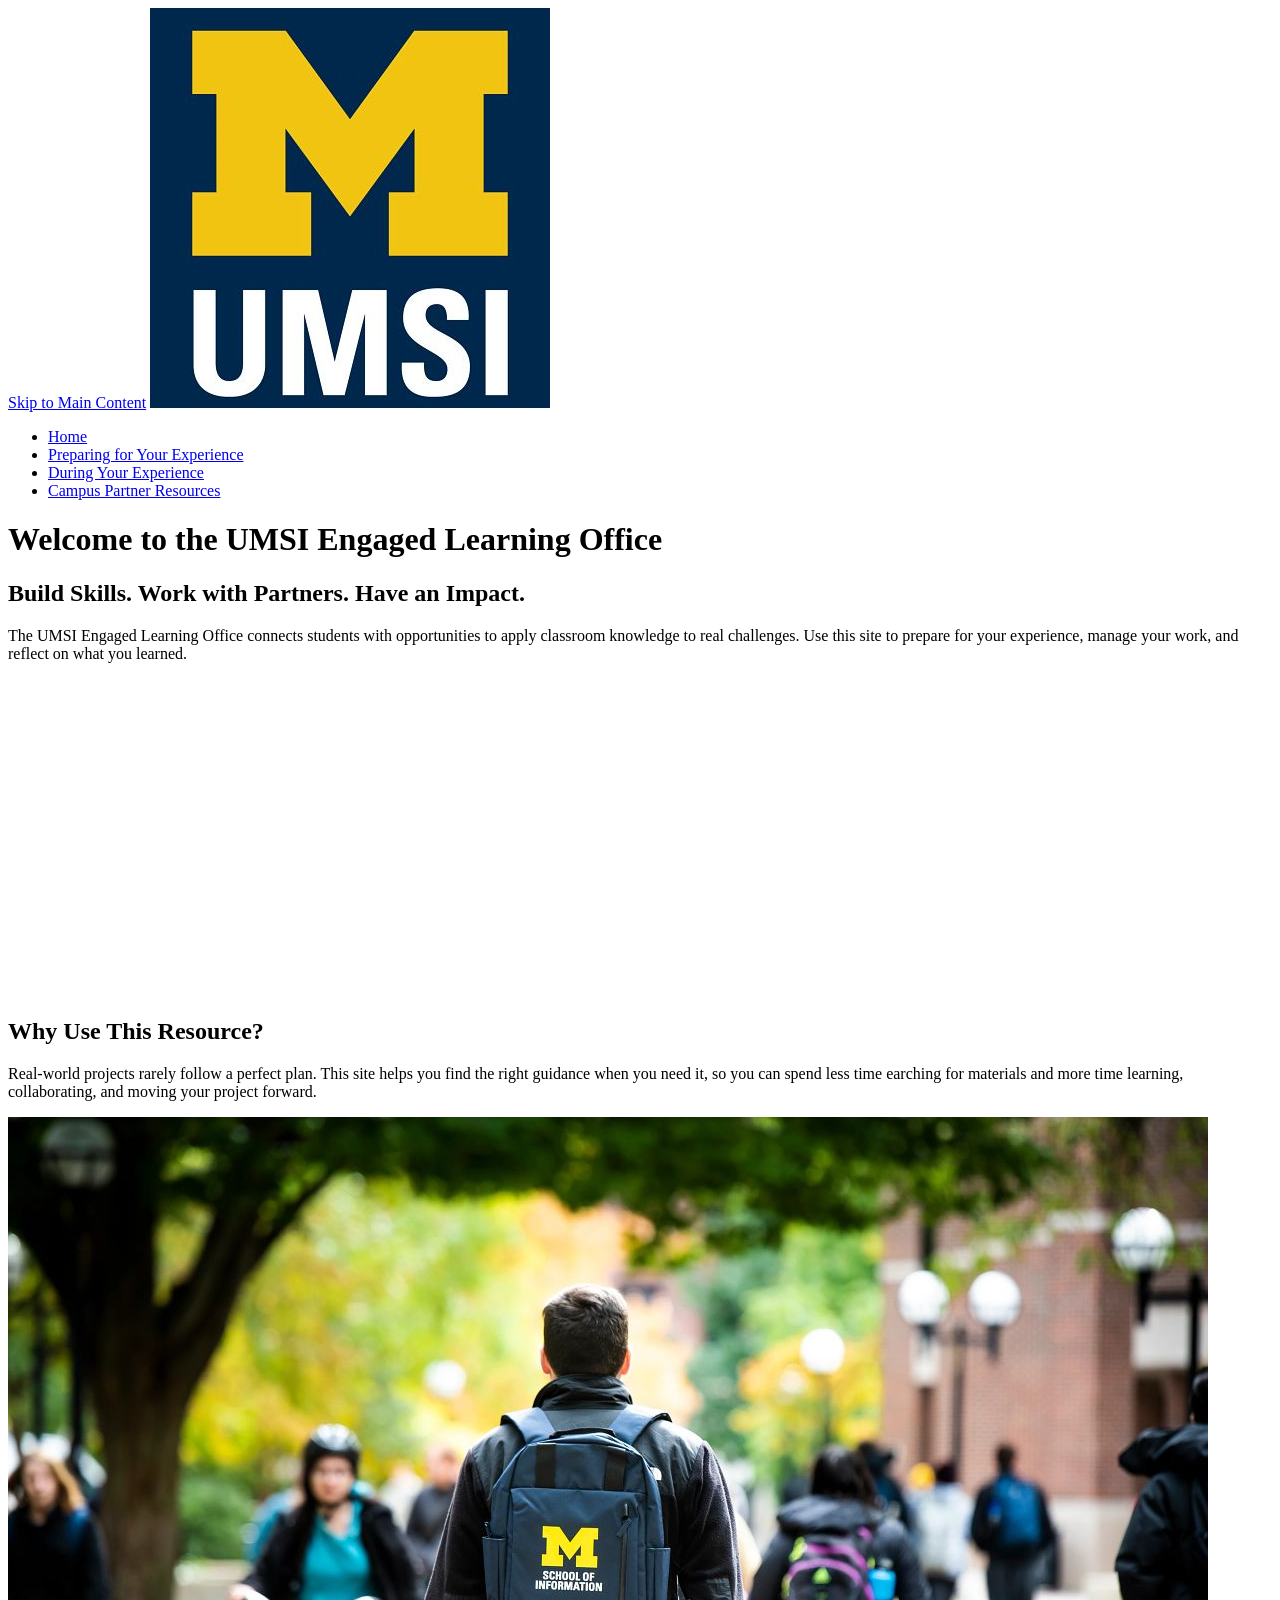
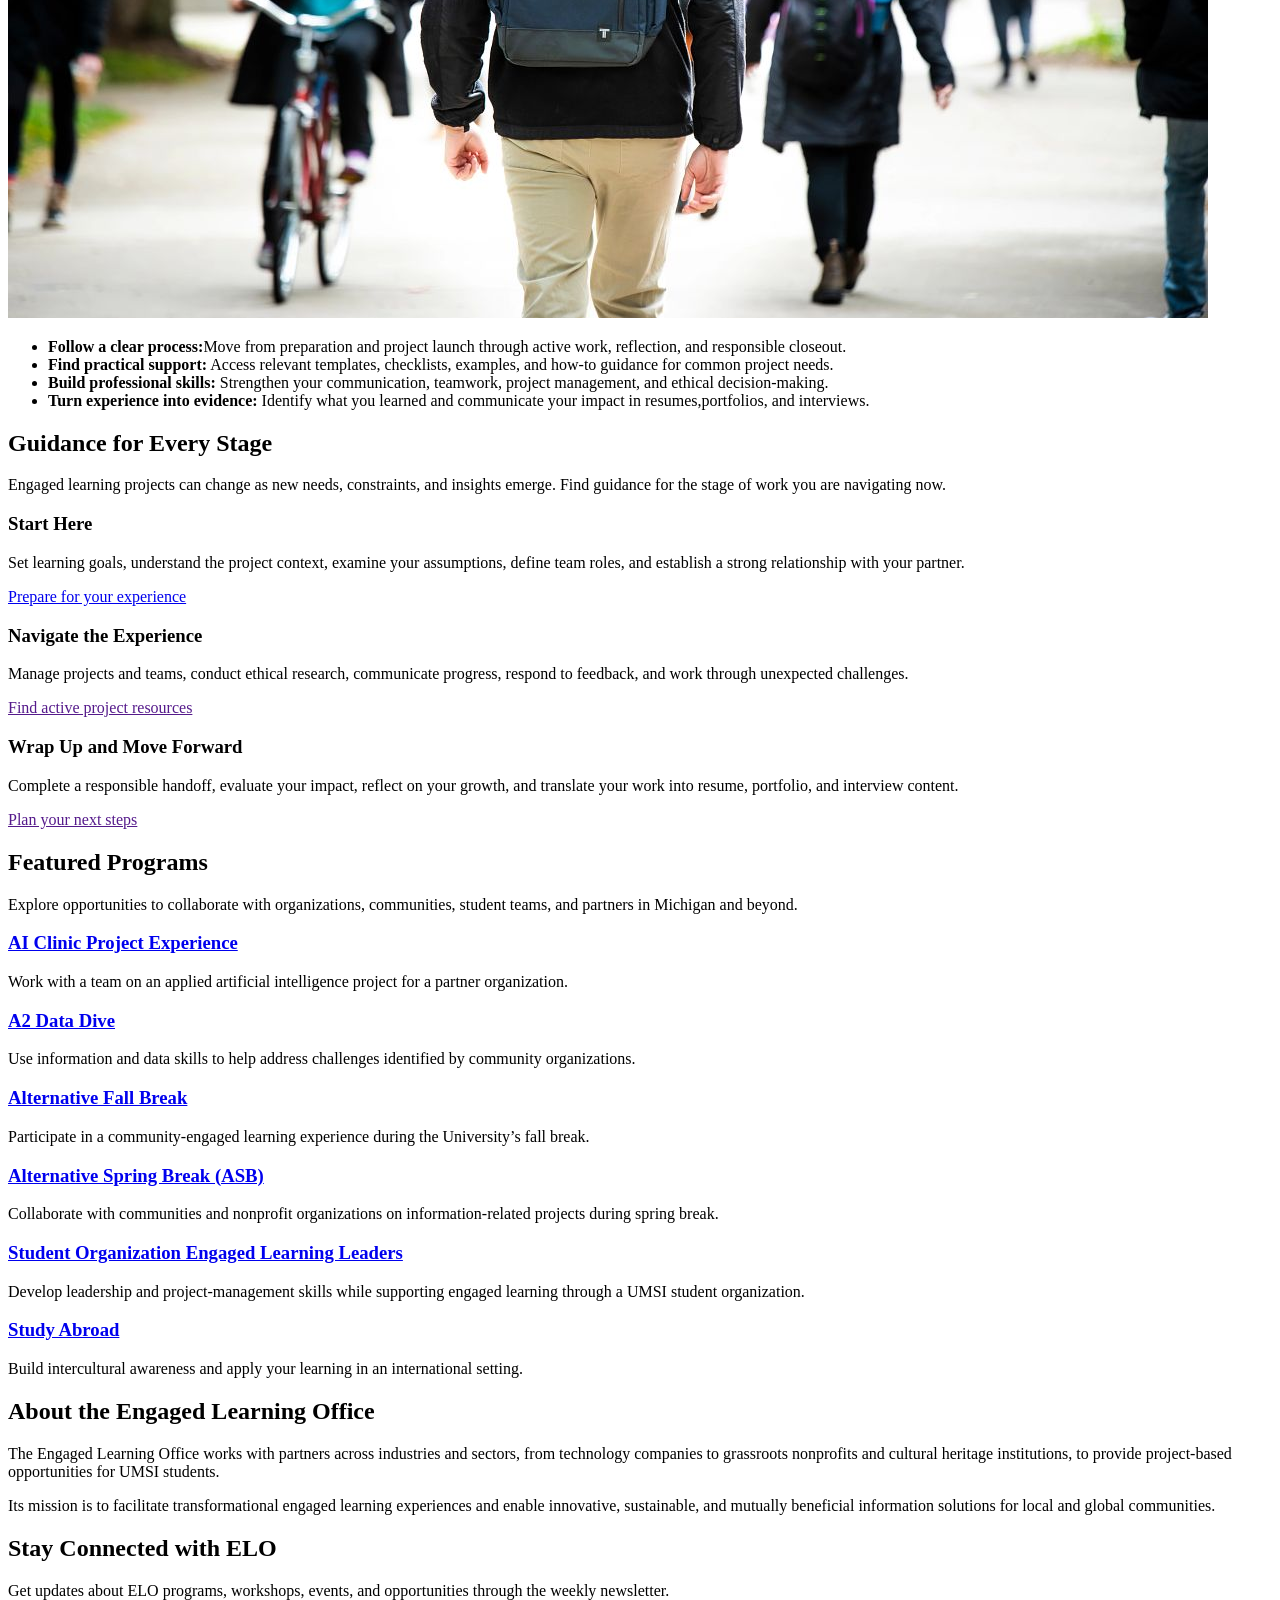
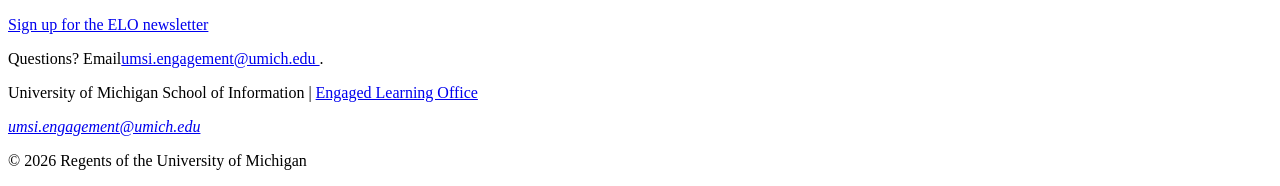
==== index.html @ 425cf620 "Add files via upload" ====
<!DOCTYPE html>
<html lang="en">
<head>
    <meta charset="UTF-8">
    <meta name="viewport" content="width=device-width, initial-scale=1.0">
    <title>Engaged Learning Resources | UMSI</title>

</head>
<body>

    <header>
  <a href = "#main">Skip to Main Content</a>
        <img src="images/UMSI_signature_vertical_informal_solidblue.jpg" alt="UMSI Logo">
        <nav>
            <ul>
                <li><a href = "index.html">Home</a></li>
                <li><a href = "prep.html">Preparing for Your Experience</a></li>
                <li><a href = "during.html">During Your Experience</a></li>
                <li><a href = "resources.html">Campus Partner Resources</a></li>
            </ul>
        </nav>
    <h1>Welcome to the UMSI Engaged Learning Office</h1>

    </header>
    <main id="main">
    <section>
      <h2>Build Skills. Work with Partners. Have an Impact.</h2>
      <p>
       The UMSI Engaged Learning Office connects students with opportunities to apply classroom knowledge to real challenges. Use this site to prepare for your experience, manage your work, and reflect on what you learned.
      </p>

      <iframe width="560px" height="315px" src="https://www.youtube.com/embed/81ZO9RfIJEQ?si=tBp82YWZMl1u7CVS" title="YouTube video player" frameborder="0" allow="accelerometer; autoplay; clipboard-write; encrypted-media; gyroscope; picture-in-picture; web-share" referrerpolicy="strict-origin-when-cross-origin" allowfullscreen></iframe>
         <!-- Note: this iframe might cause an Axe ARIA error - that's not on you that's on YouTube! -->
    </section>

<section>
    <h2>Why Use This Resource?</h2>

    <p>Real-world projects rarely follow a perfect plan. This site helps you find the right guidance when you need it, so you can spend less time earching for materials and more time learning, collaborating, and moving your project forward.
    </p>
        <img src="images/UMSI_CampusFall_UMSIBackpack_02.jpg" alt="A student wears a UMSI backpack in fall on the drag.">
    <ul>
        <li><strong>Follow a clear process:</strong>Move from preparation and project launch through active work, reflection, and responsible closeout.</li>
        <li><strong>Find practical support:</strong> Access relevant templates, checklists, examples, and how-to guidance for common project needs.</li>
        <li><strong>Build professional skills:</strong> Strengthen your communication, teamwork, project management, and ethical decision-making.</li>
        <li><strong>Turn experience into evidence:</strong> Identify what you learned and communicate your impact in resumes,portfolios, and interviews.</li>
    </ul>
</section>

 <section>
    <h2>Guidance for Every Stage</h2>
    <p>Engaged learning projects can change as new needs, constraints, and insights emerge. Find guidance for the stage of work you are navigating <srong>now.</strong></p>
    <article>
      <h3>Start Here</h3>
      <p>Set learning goals, understand the project context, examine your assumptions, define team roles, and establish a strong relationship with your partner.</p>
      <a href="prep.html">Prepare for your experience</a>
    </article>

    <article>
      <h3>Navigate the Experience</h3>
      <p>Manage projects and teams, conduct ethical research, communicate progress, respond to feedback, and work through unexpected challenges.</p>
      <a href="">Find active project resources</a>
    </article>

    <article>
      <h3>Wrap Up and Move Forward</h3>
      <p>Complete a responsible handoff, evaluate your impact, reflect on your growth, and translate your work into resume, portfolio, and interview content.</p>
      <a href="">Plan your next steps</a>
    </article>
  </section>

   <section>
    <h2>Featured Programs</h2>
    <p>Explore opportunities to collaborate with organizations, communities, student teams, and partners in Michigan and beyond.</p>
    <article>
    <h3><a href="https://mcompass.umich.edu/_portal/tds-program-brochure?programid=12810">AI Clinic Project Experience</a></h3>
    <p>Work with a team on an applied artificial intelligence project for a partner organization.</p>
    </article>

    <article>
    <h3><a href="https://mcompass.umich.edu/_portal/tds-program-brochure?programid=12556">A2 Data Dive</a></h3>
    <p>Use information and data skills to help address challenges identified by community organizations.</p>
    </article>

     <article>
      <h3><a href="https://mcompass.umich.edu/_portal/tds-program-brochure?programid=11297">Alternative Fall Break</a></h3>
      <p>Participate in a community-engaged learning experience during the University’s fall break.</p>
    </article>

    <article>
      <h3><a href="https://mcompass.umich.edu/_portal/tds-program-brochure?programid=10621">Alternative Spring Break (ASB)</a></h3>
       <p>Collaborate with communities and nonprofit organizations on information-related projects during spring break.</p>
    </article>

    <article>
      <h3><a href="https://mcompass.umich.edu/_portal/tds-program-brochure?programid=12294">Student Organization Engaged Learning Leaders</a></h3>
       <p>Develop leadership and project-management skills while supporting engaged learning through a UMSI student organization.</p>
    </article>

    <article>
      <h3><a href="https://www.si.umich.edu/student-life/study-abroad">Study Abroad</a></h3>
      <p>Build intercultural awareness and apply your learning in an international setting. </p>
    </article>
   </section>
  <section>
    <h2>About the Engaged Learning Office</h2>
    <p>The Engaged Learning Office works with partners across industries and sectors, from technology companies to grassroots nonprofits and cultural heritage institutions, to provide project-based opportunities for UMSI students.</p>
    <p>Its mission is to facilitate transformational engaged learning experiences and enable innovative, sustainable, and mutually beneficial information solutions for local and global communities.</p>
  </section>
  <aside>
    <h2>Stay Connected with ELO</h2>
    <p>Get updates about ELO programs, workshops, events, and opportunities through the weekly newsletter.</p>
    <div>
       <a href="https://umsi.info/elo-newsletter"> Sign up for the ELO newsletter</a>
    </div>
    <p>Questions? Email<a href="mailto:umsi.engagement@umich.edu">umsi.engagement@umich.edu </a>.</p>
  </aside>


        <!-- Content taken & modified from UMGPT with the prompt, "Write me a webpage of intro content to help meet the following requirements - this is for the home page": and then pasted in the client objectives & project requirements"
        UMGPT. (2026). UMGPT ( GPT-5.6 Sol September 7th version) [Large language model]. -->
    </main>
    <footer>
        <p>University of Michigan School of Information | <a href="https://www.si.umich.edu/programs/engaged-learning/about-engaged-learning-office">Engaged Learning Office </a></p>
      <address>
        <a href="mailto:umsi.engagement@umich.edu">umsi.engagement@umich.edu</a>
      </address>
      <p>&copy; 2026 Regents of the University of Michigan</p>
    </footer>
</body>
</html>
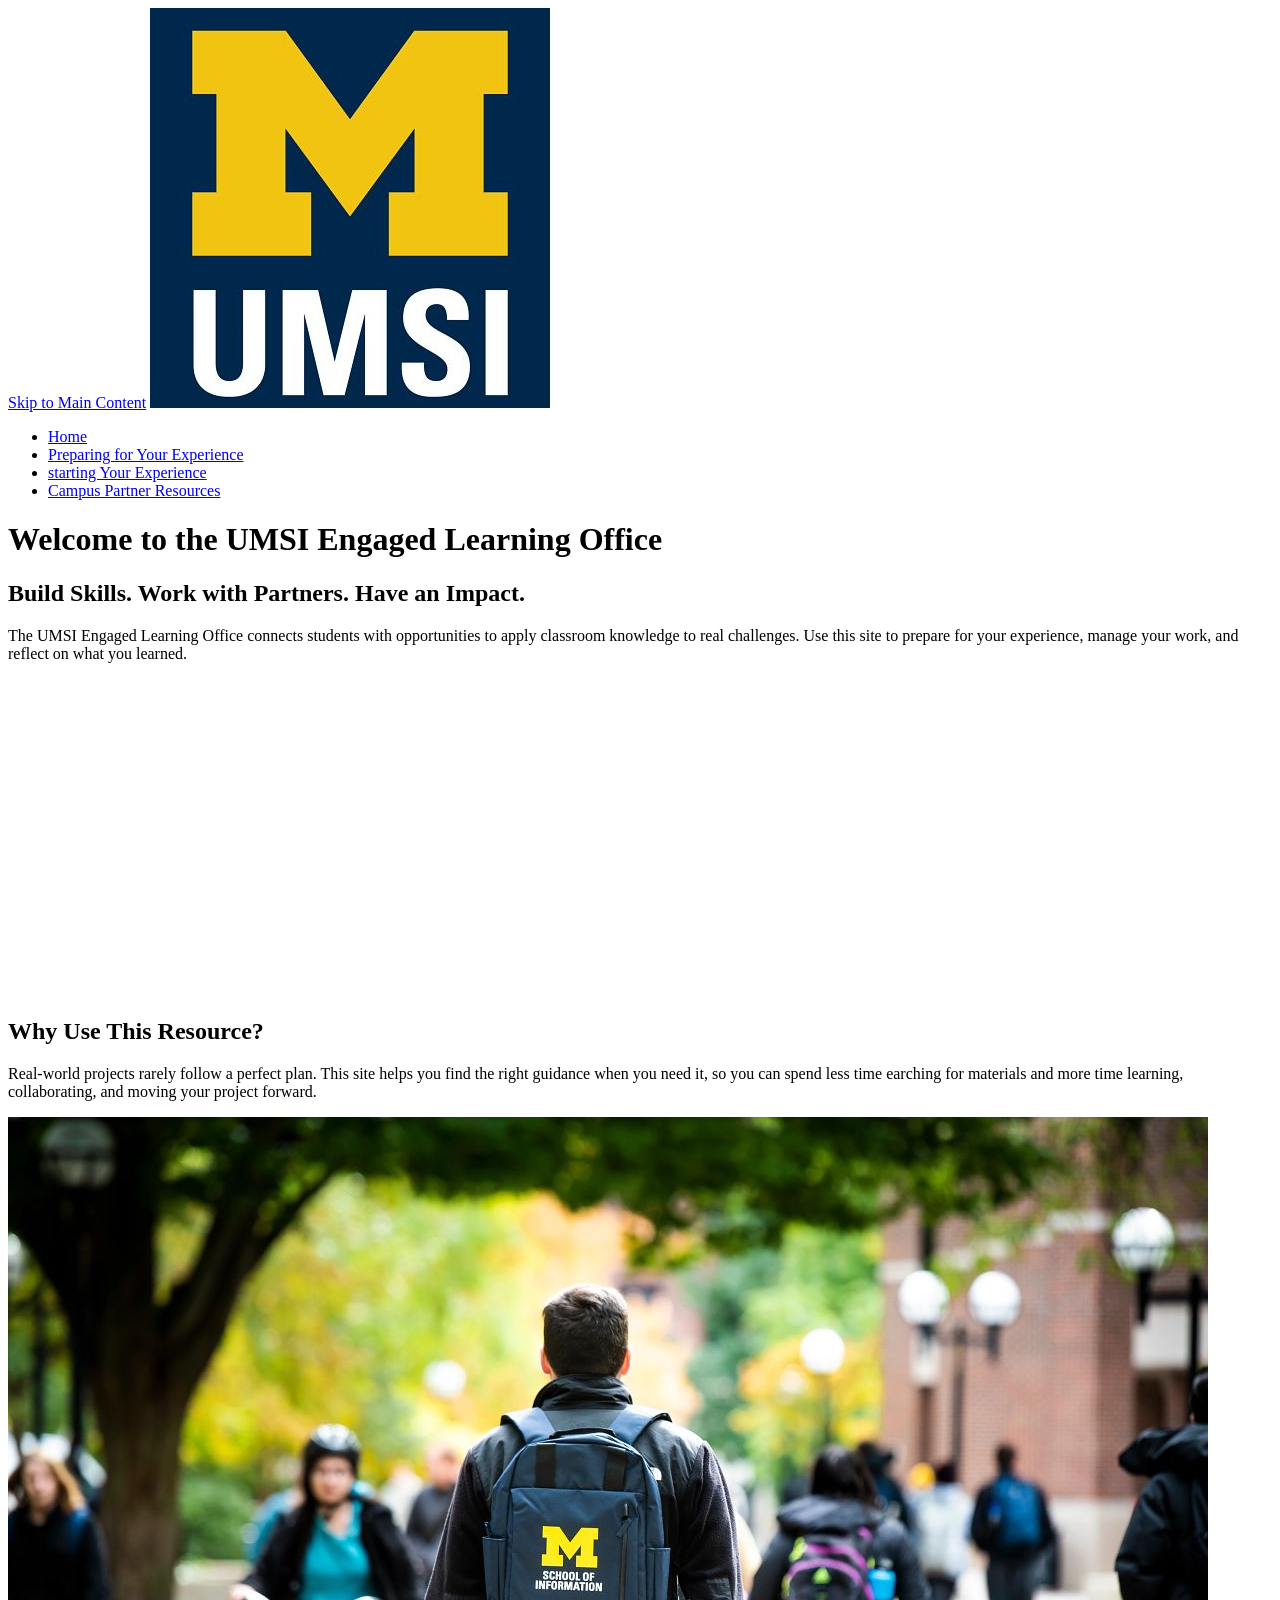
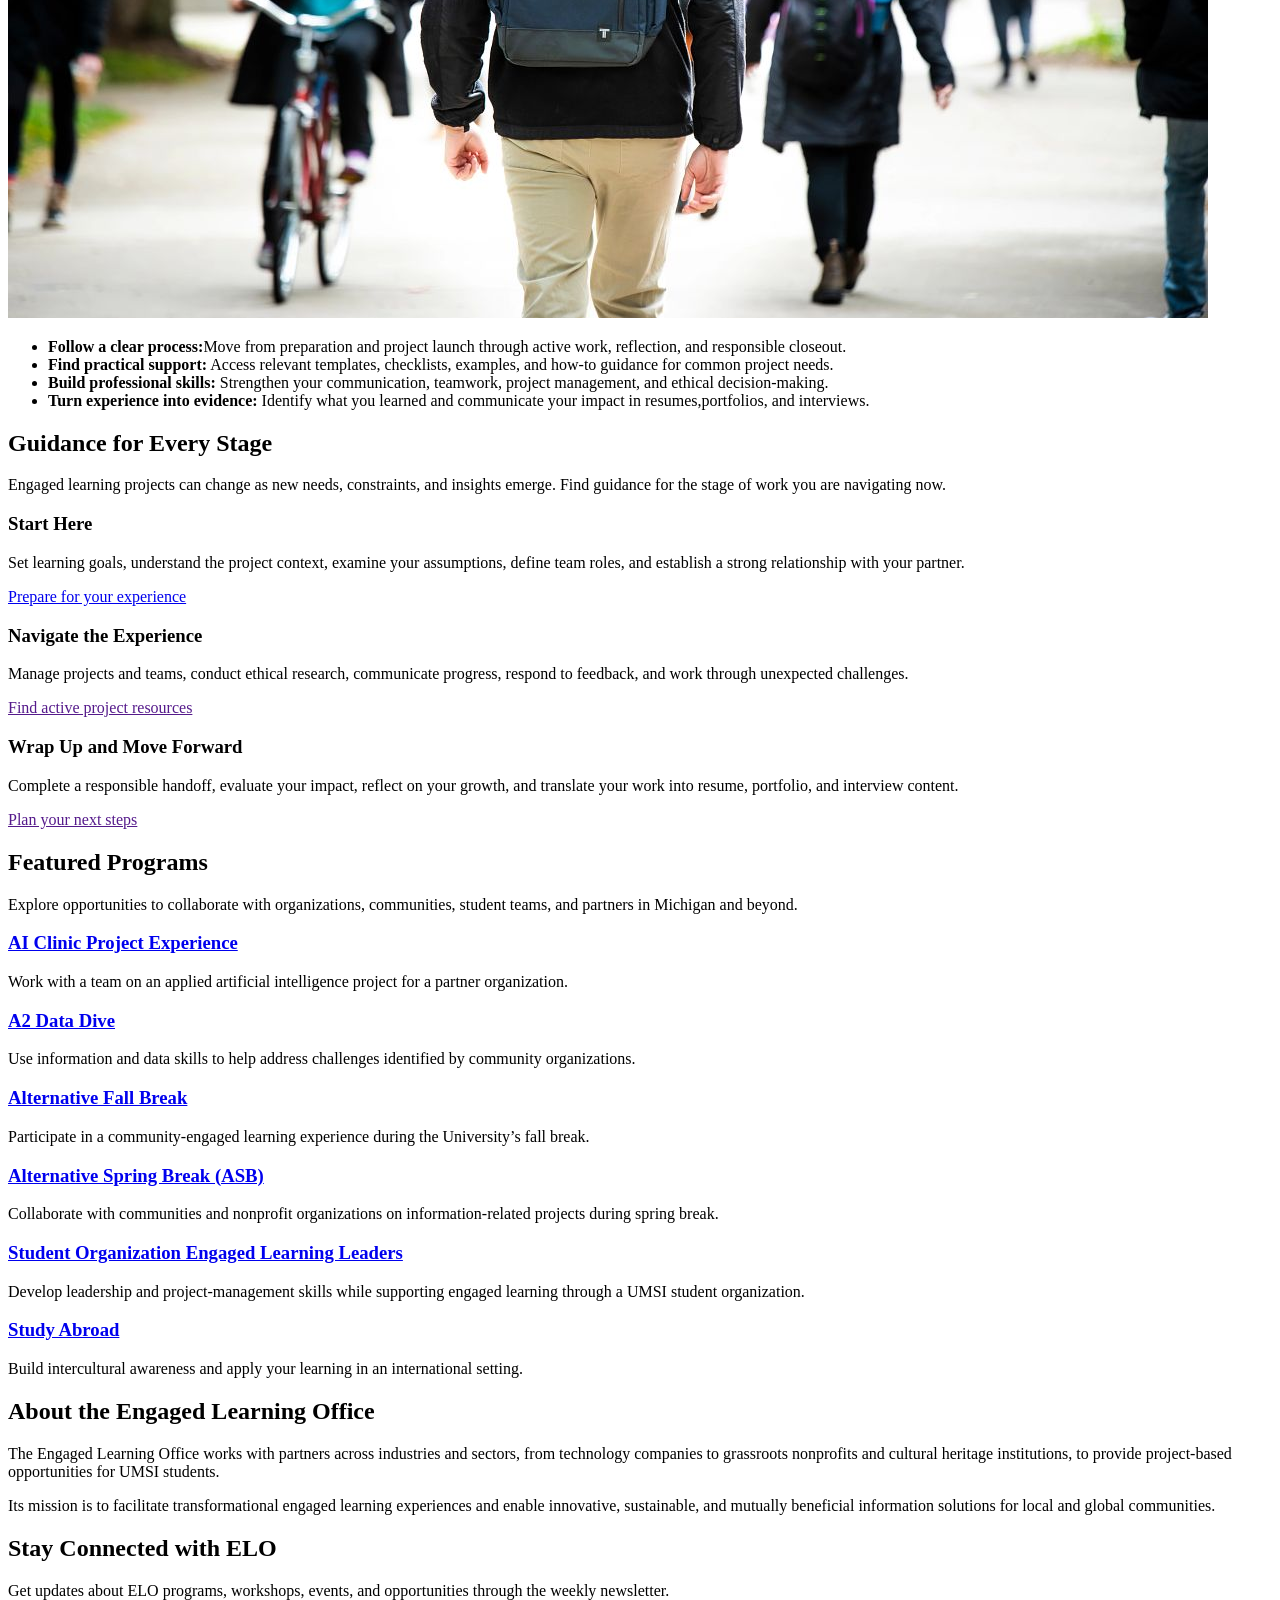
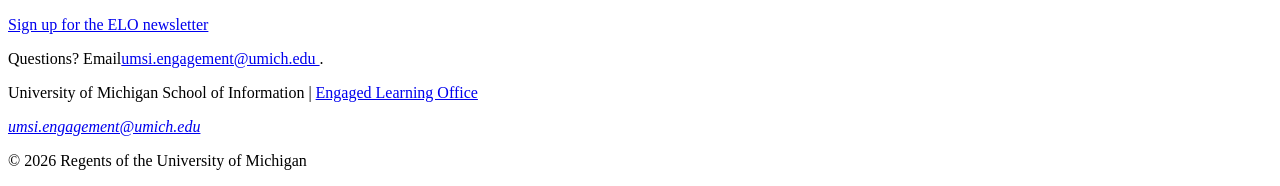
==== commit cb10013d: "Add files via upload" ====
--- a/index.html
+++ b/index.html
@@ -15,7 +15,7 @@
             <ul>
                 <li><a href = "index.html">Home</a></li>
                 <li><a href = "prep.html">Preparing for Your Experience</a></li>
-                <li><a href = "during.html">During Your Experience</a></li>
+                <li><a href = "starting.html">starting Your Experience</a></li>
                 <li><a href = "resources.html">Campus Partner Resources</a></li>
             </ul>
         </nav>
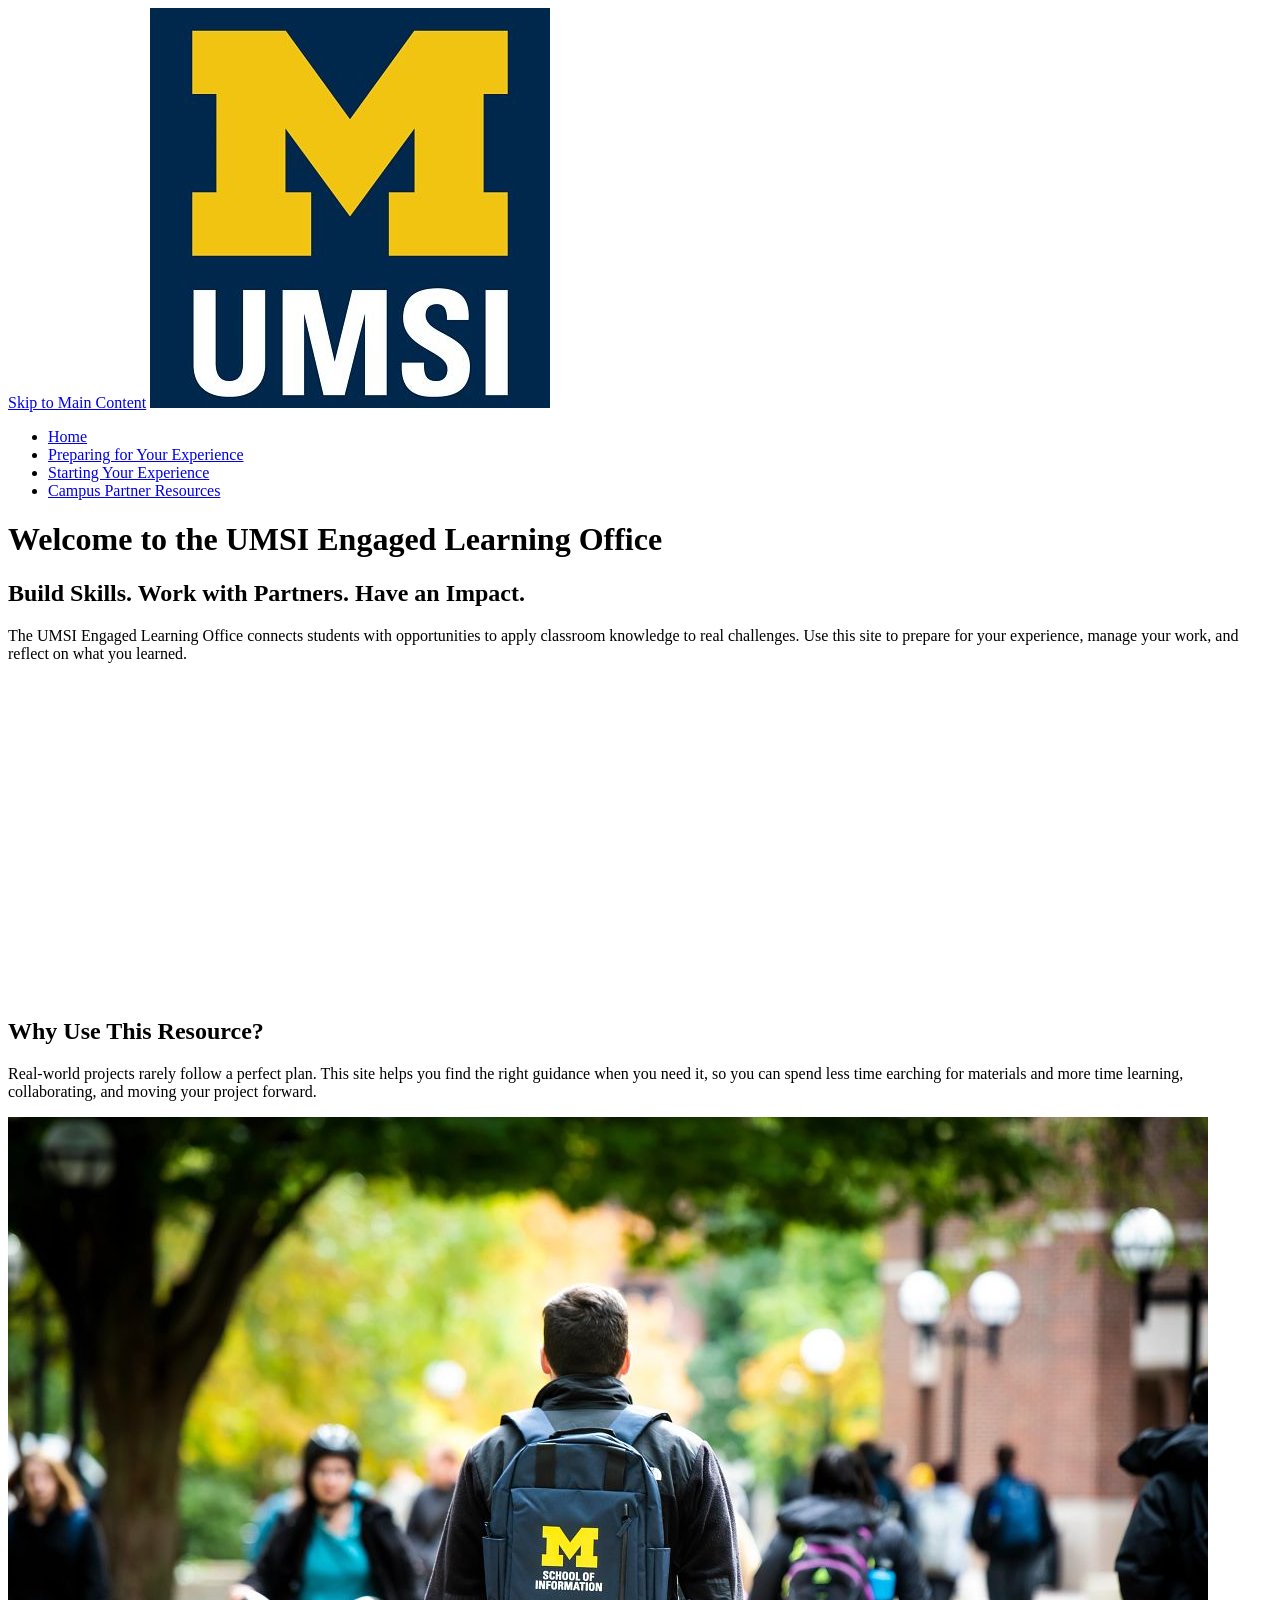
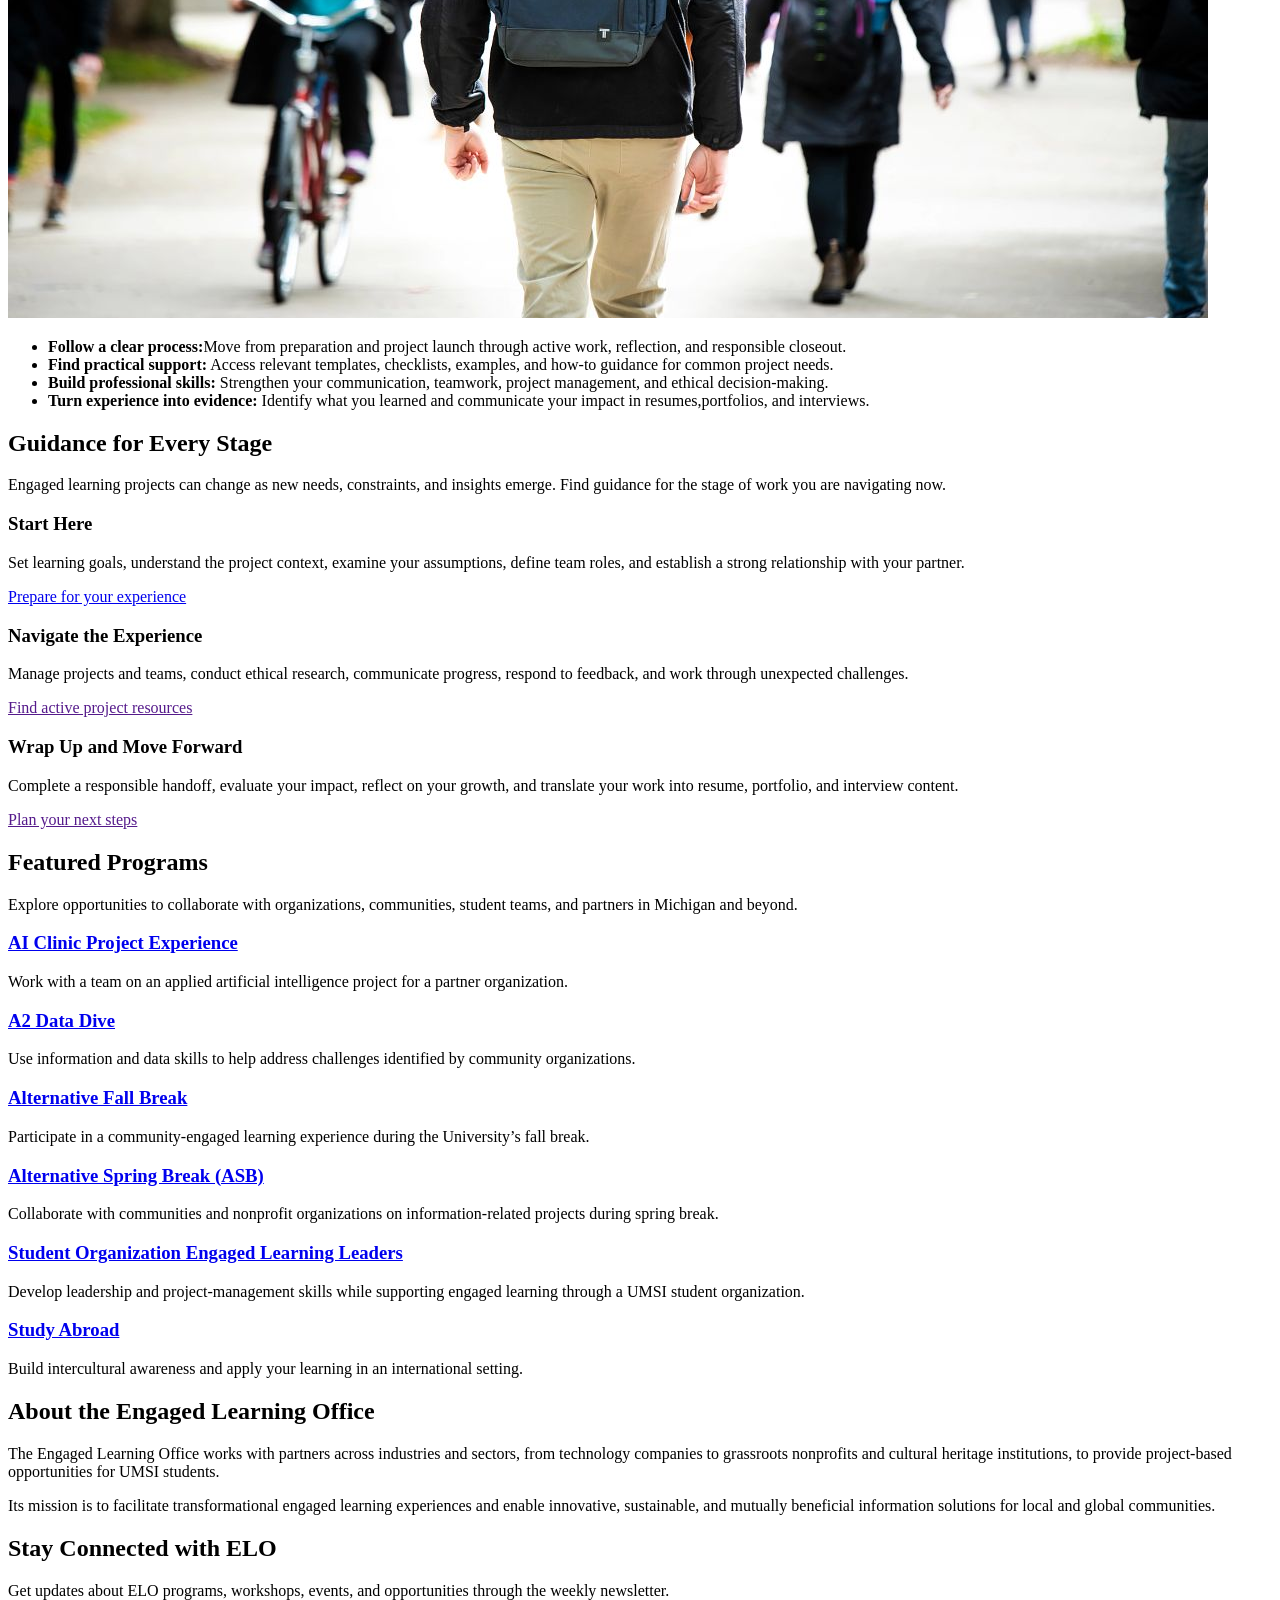
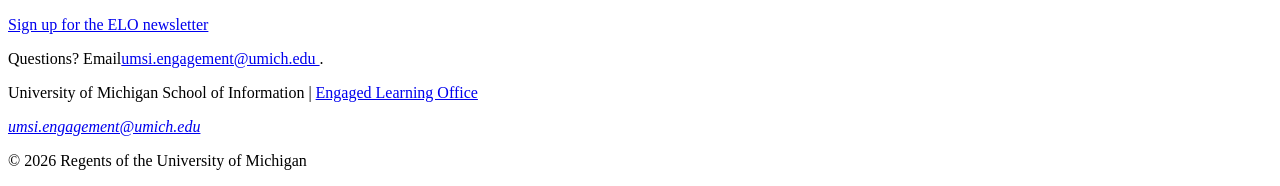
==== commit a4c5e83f: "Add files via upload" ====
--- a/index.html
+++ b/index.html
@@ -15,7 +15,7 @@
             <ul>
                 <li><a href = "index.html">Home</a></li>
                 <li><a href = "prep.html">Preparing for Your Experience</a></li>
-                <li><a href = "starting.html">starting Your Experience</a></li>
+                <li><a href = "starting.html">Starting Your Experience</a></li>
                 <li><a href = "resources.html">Campus Partner Resources</a></li>
             </ul>
         </nav>
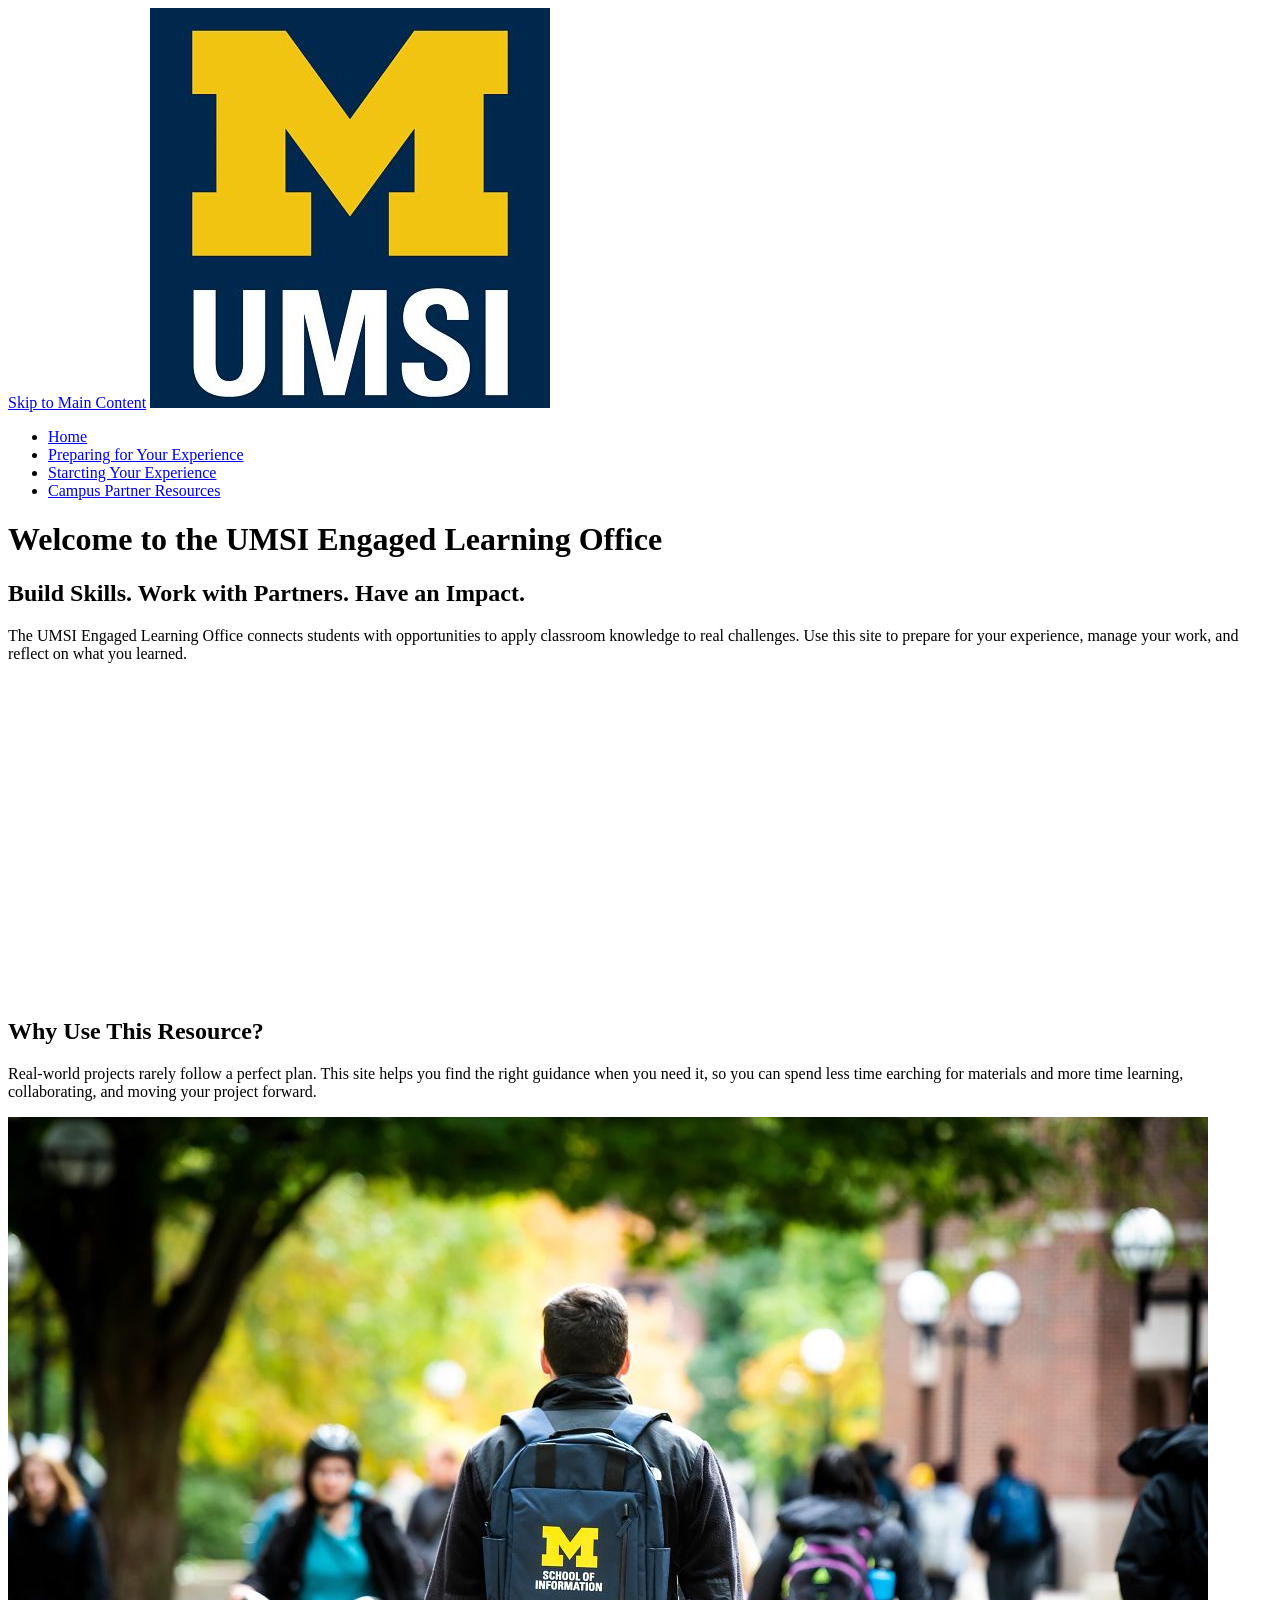
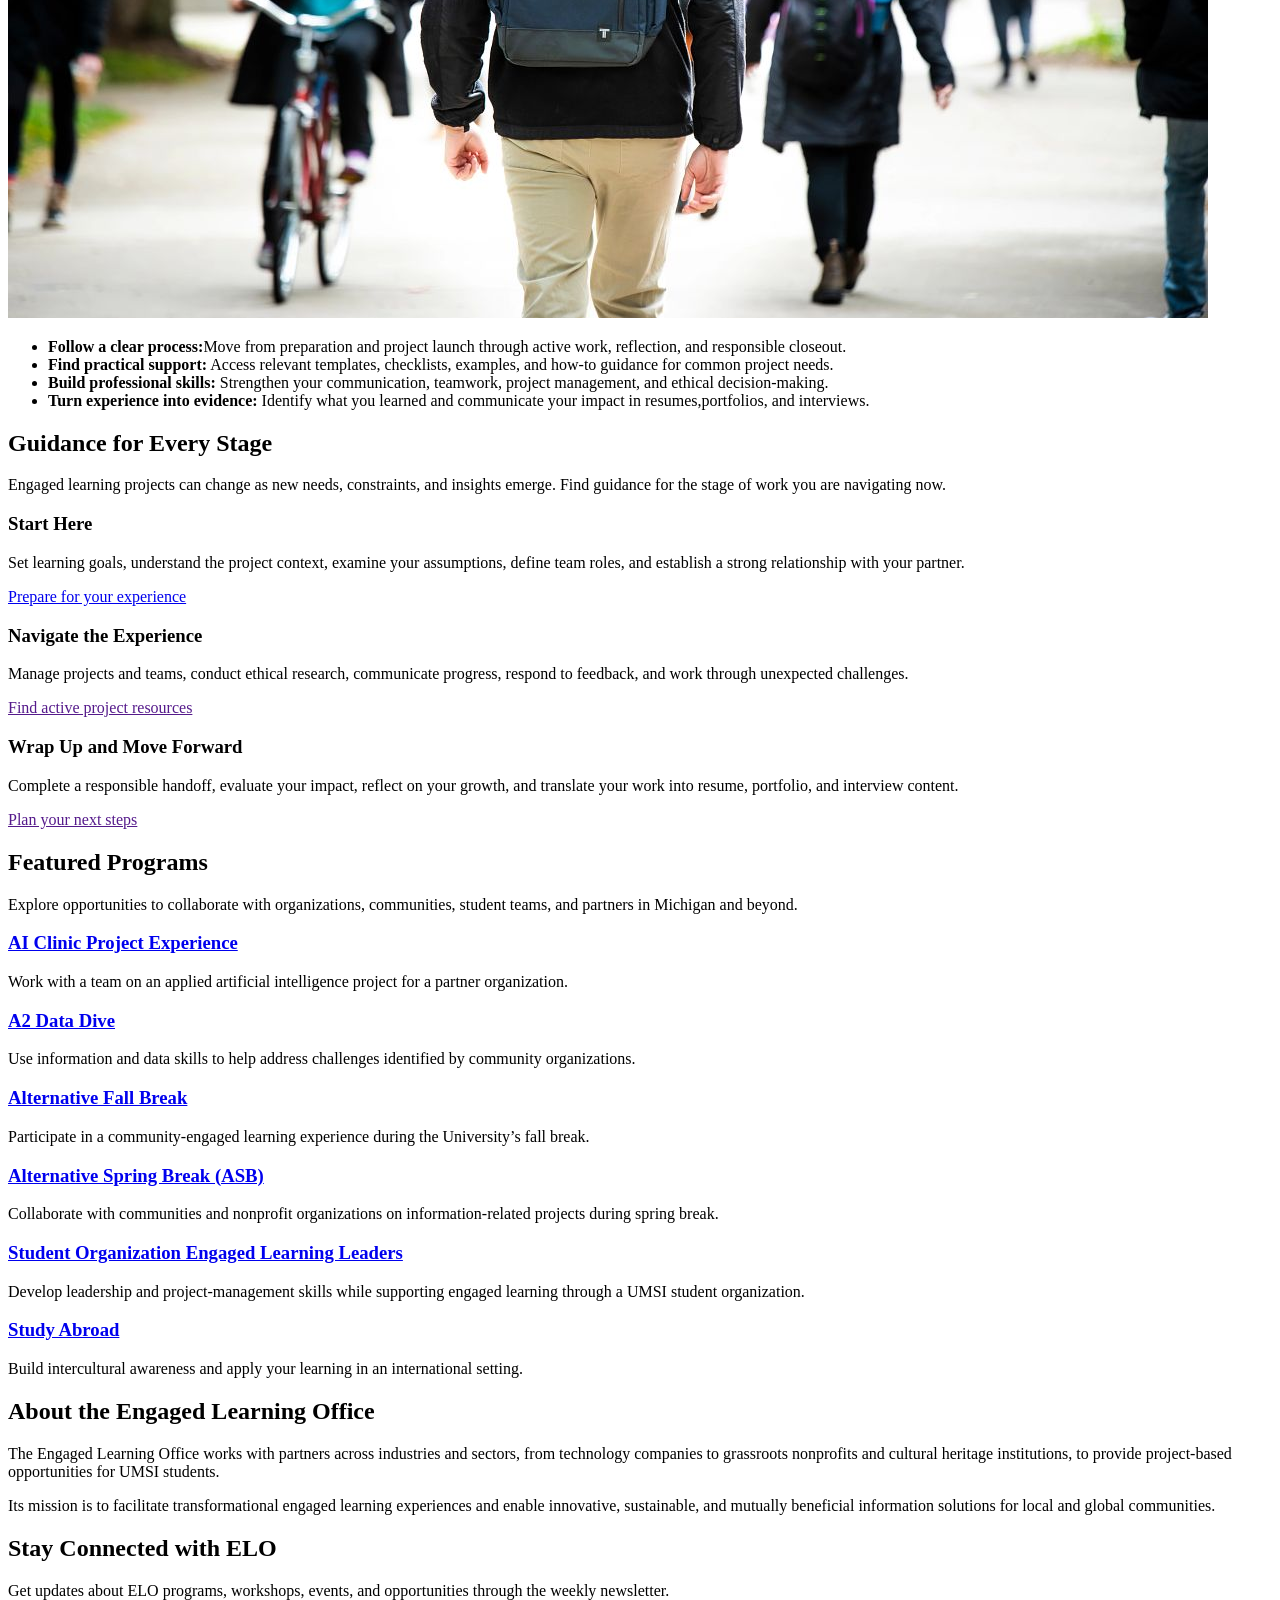
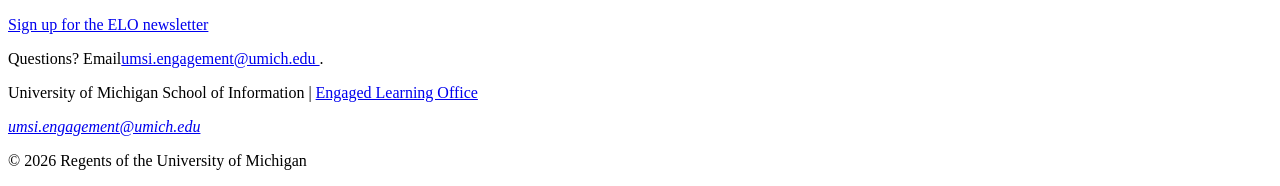
==== commit 39bb4265: "Add files via upload" ====
--- a/index.html
+++ b/index.html
@@ -14,8 +14,8 @@
         <nav>
             <ul>
                 <li><a href = "index.html">Home</a></li>
-                <li><a href = "prep.html">Preparing for Your Experience</a></li>
-                <li><a href = "starting.html">Starting Your Experience</a></li>
+                <li><a href = "preparation.html">Preparing for Your Experience</a></li>
+                <li><a href = "starting.html">Starcting Your Experience</a></li>
                 <li><a href = "resources.html">Campus Partner Resources</a></li>
             </ul>
         </nav>
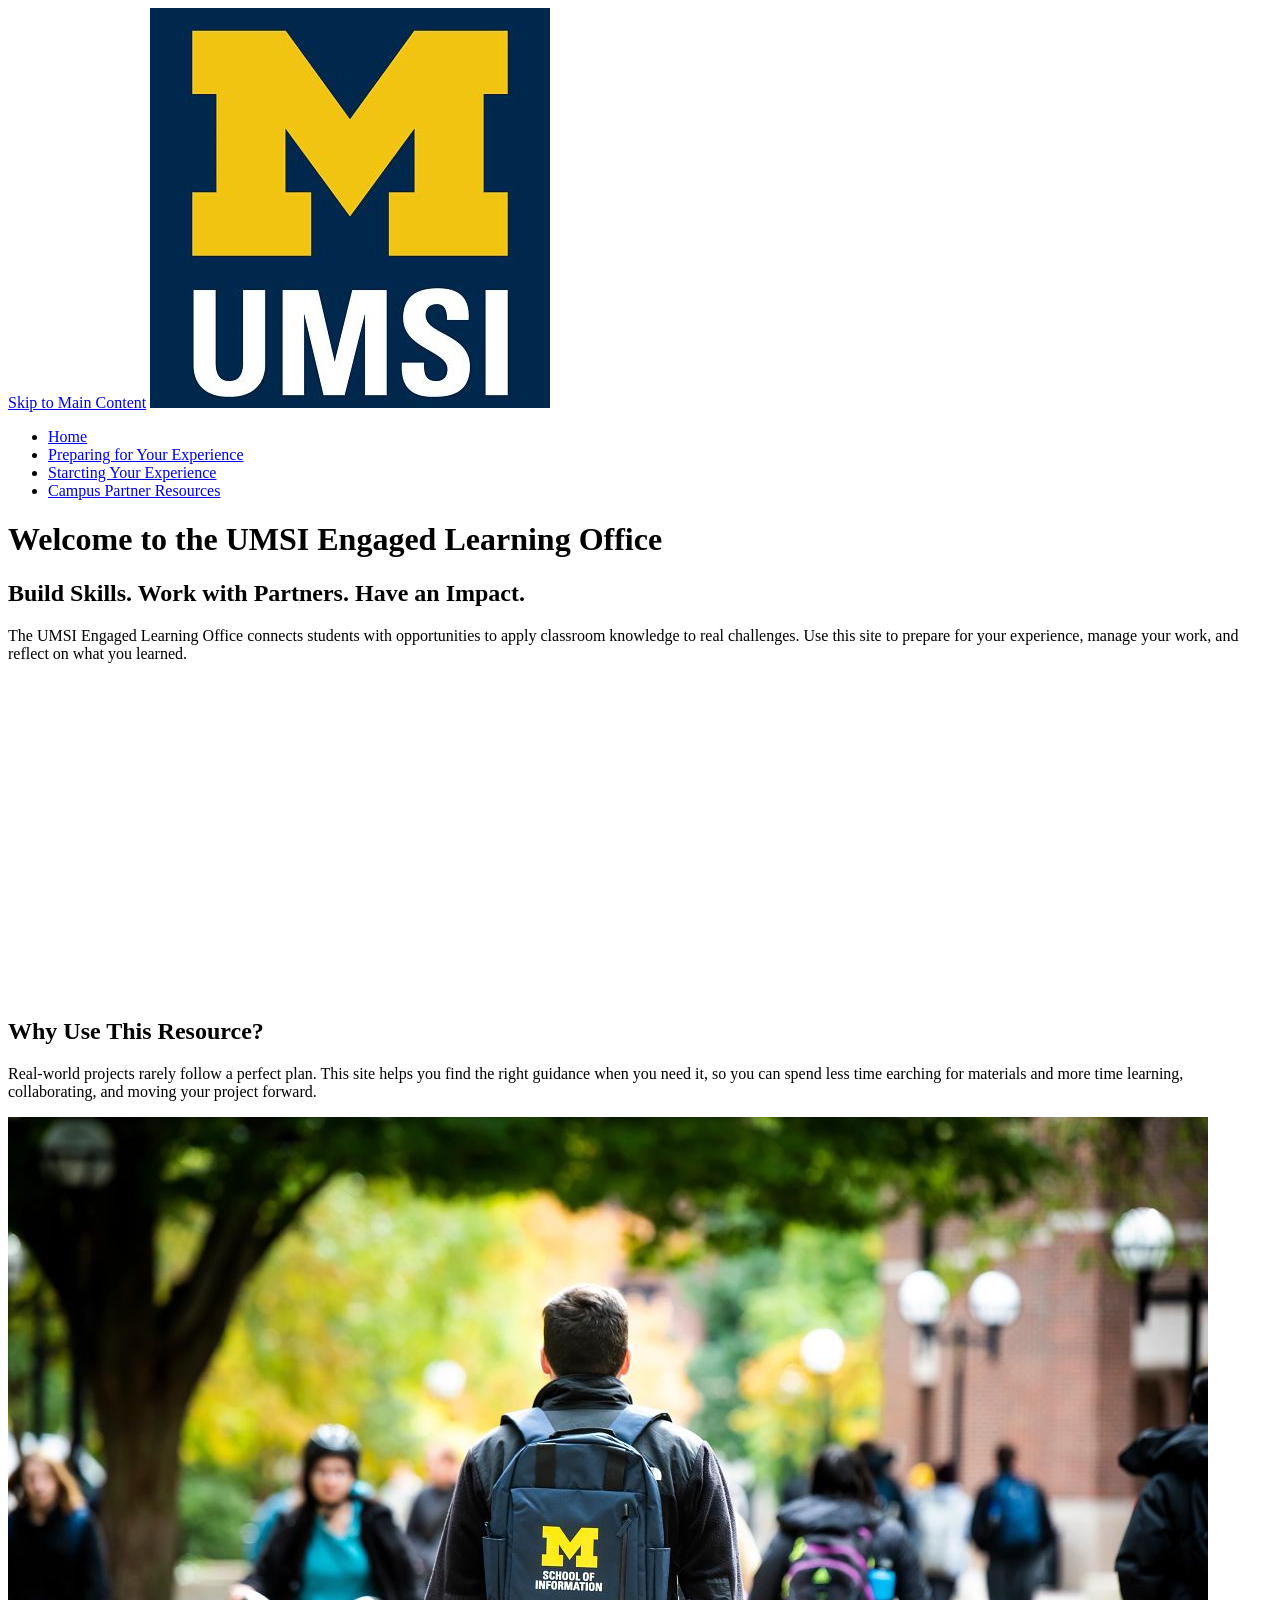
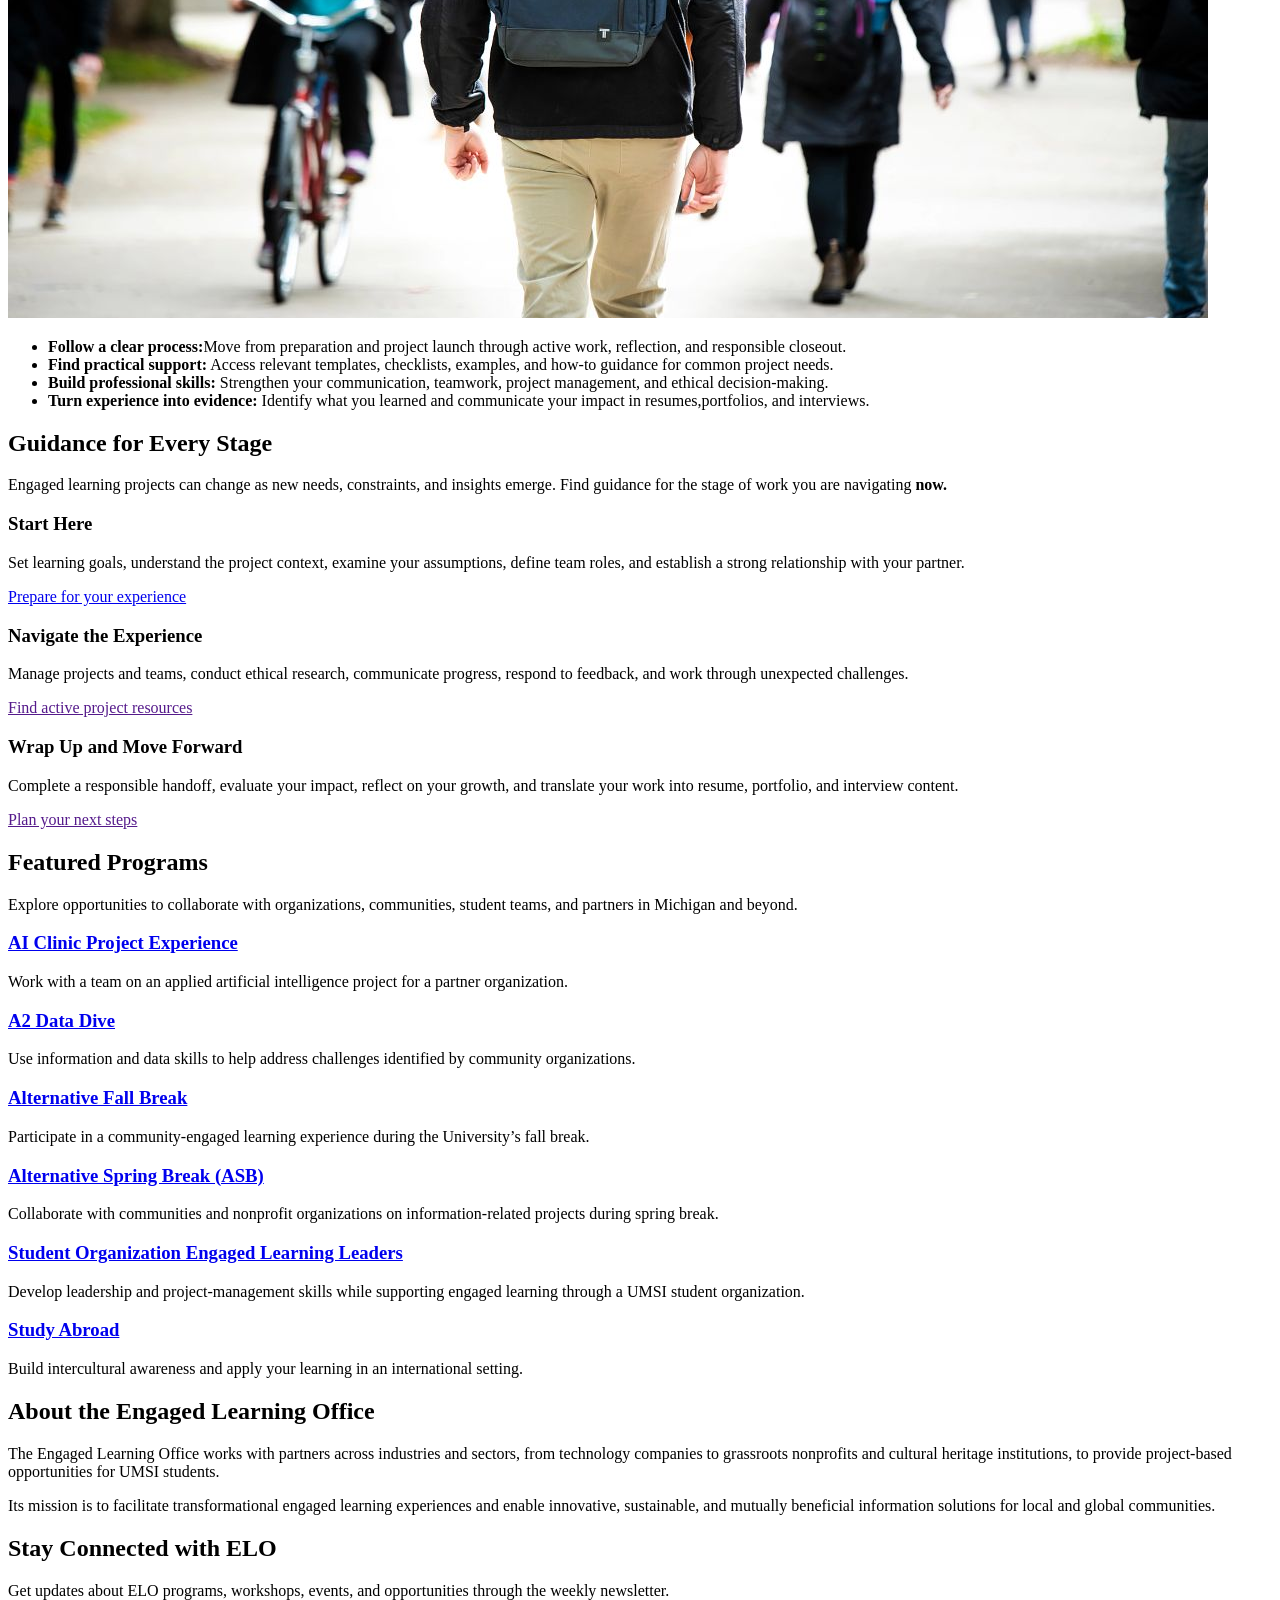
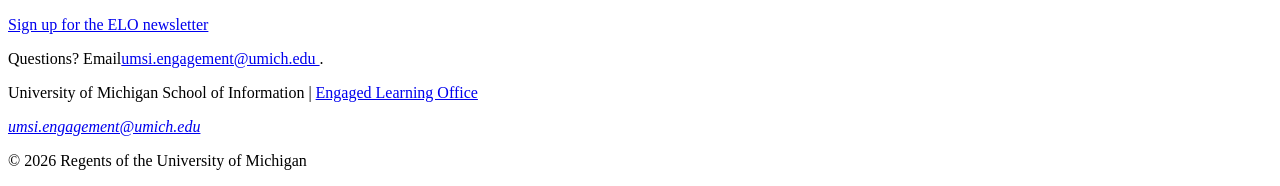
==== commit 4bc52c5e: "Add files via upload" ====
--- a/index.html
+++ b/index.html
@@ -49,7 +49,7 @@
 
  <section>
     <h2>Guidance for Every Stage</h2>
-    <p>Engaged learning projects can change as new needs, constraints, and insights emerge. Find guidance for the stage of work you are navigating <srong>now.</strong></p>
+    <p>Engaged learning projects can change as new needs, constraints, and insights emerge. Find guidance for the stage of work you are navigating <strong>now.</strong></p>
     <article>
       <h3>Start Here</h3>
       <p>Set learning goals, understand the project context, examine your assumptions, define team roles, and establish a strong relationship with your partner.</p>
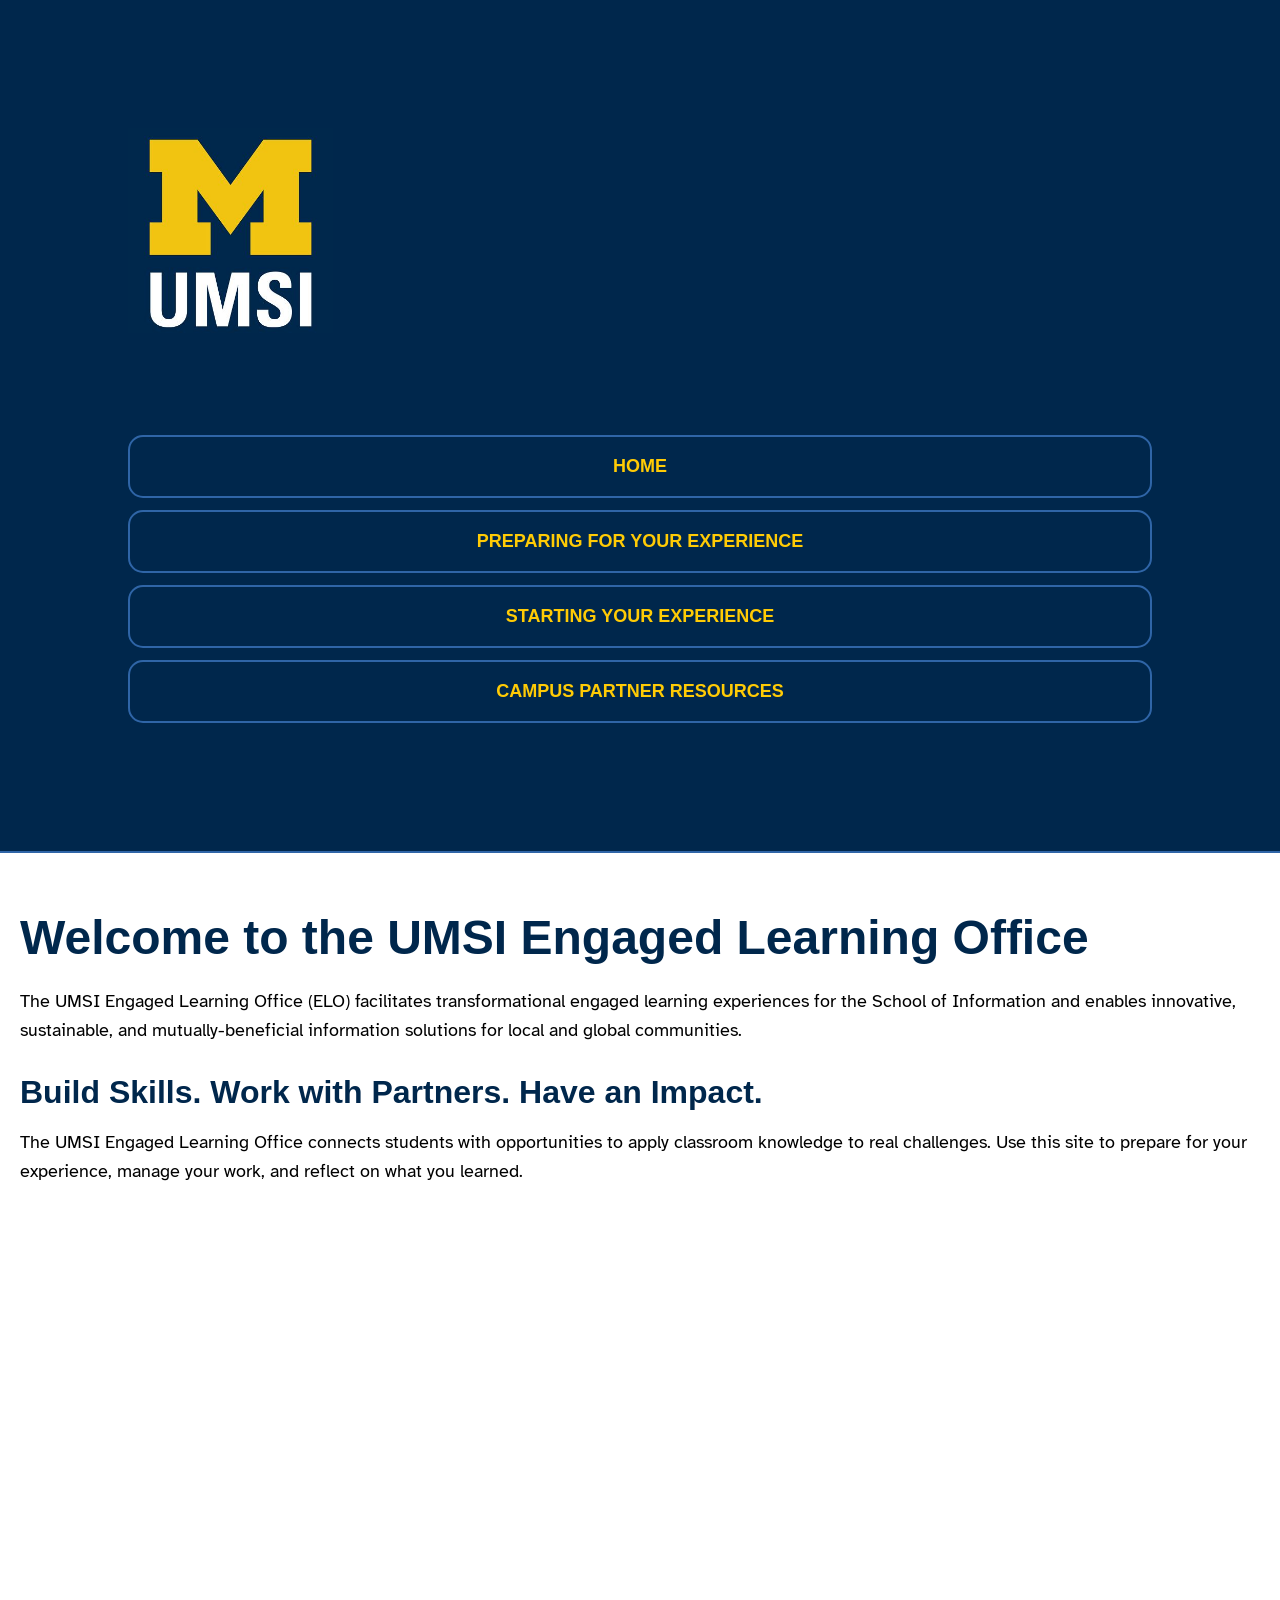
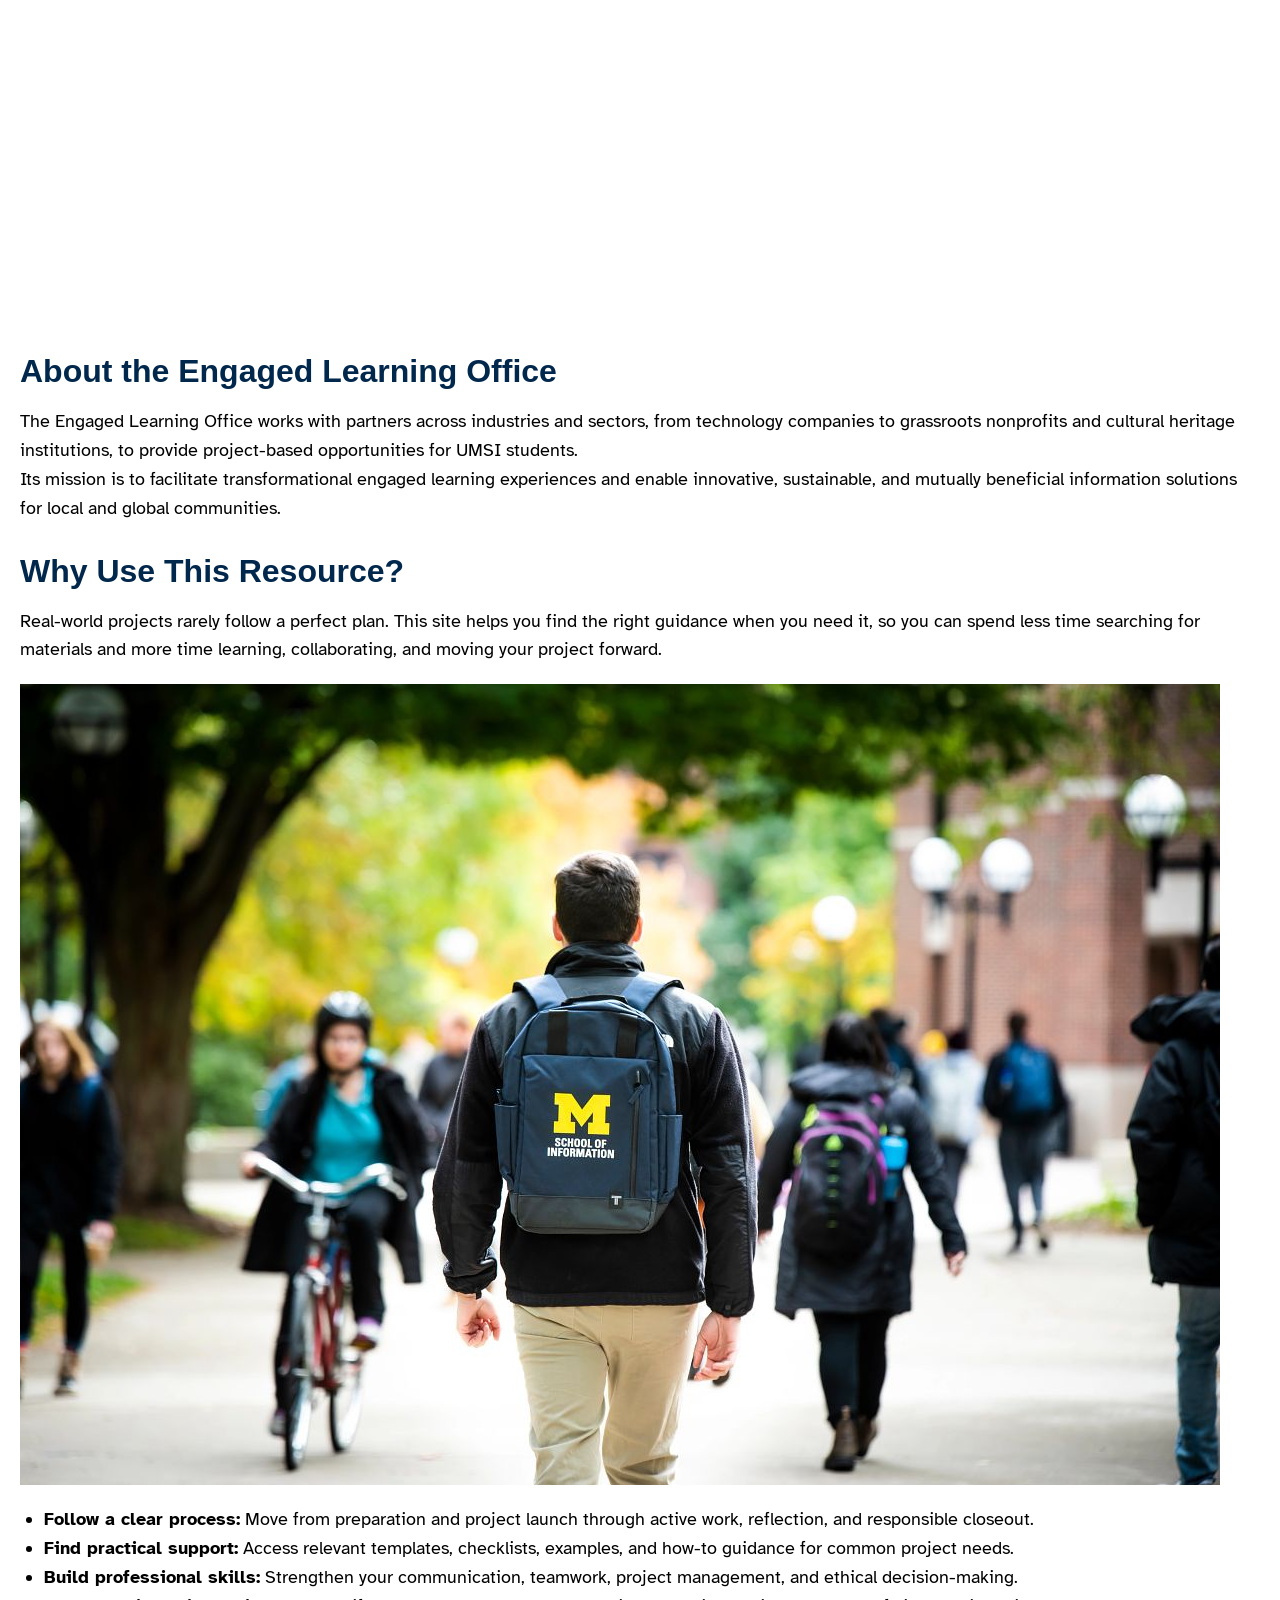
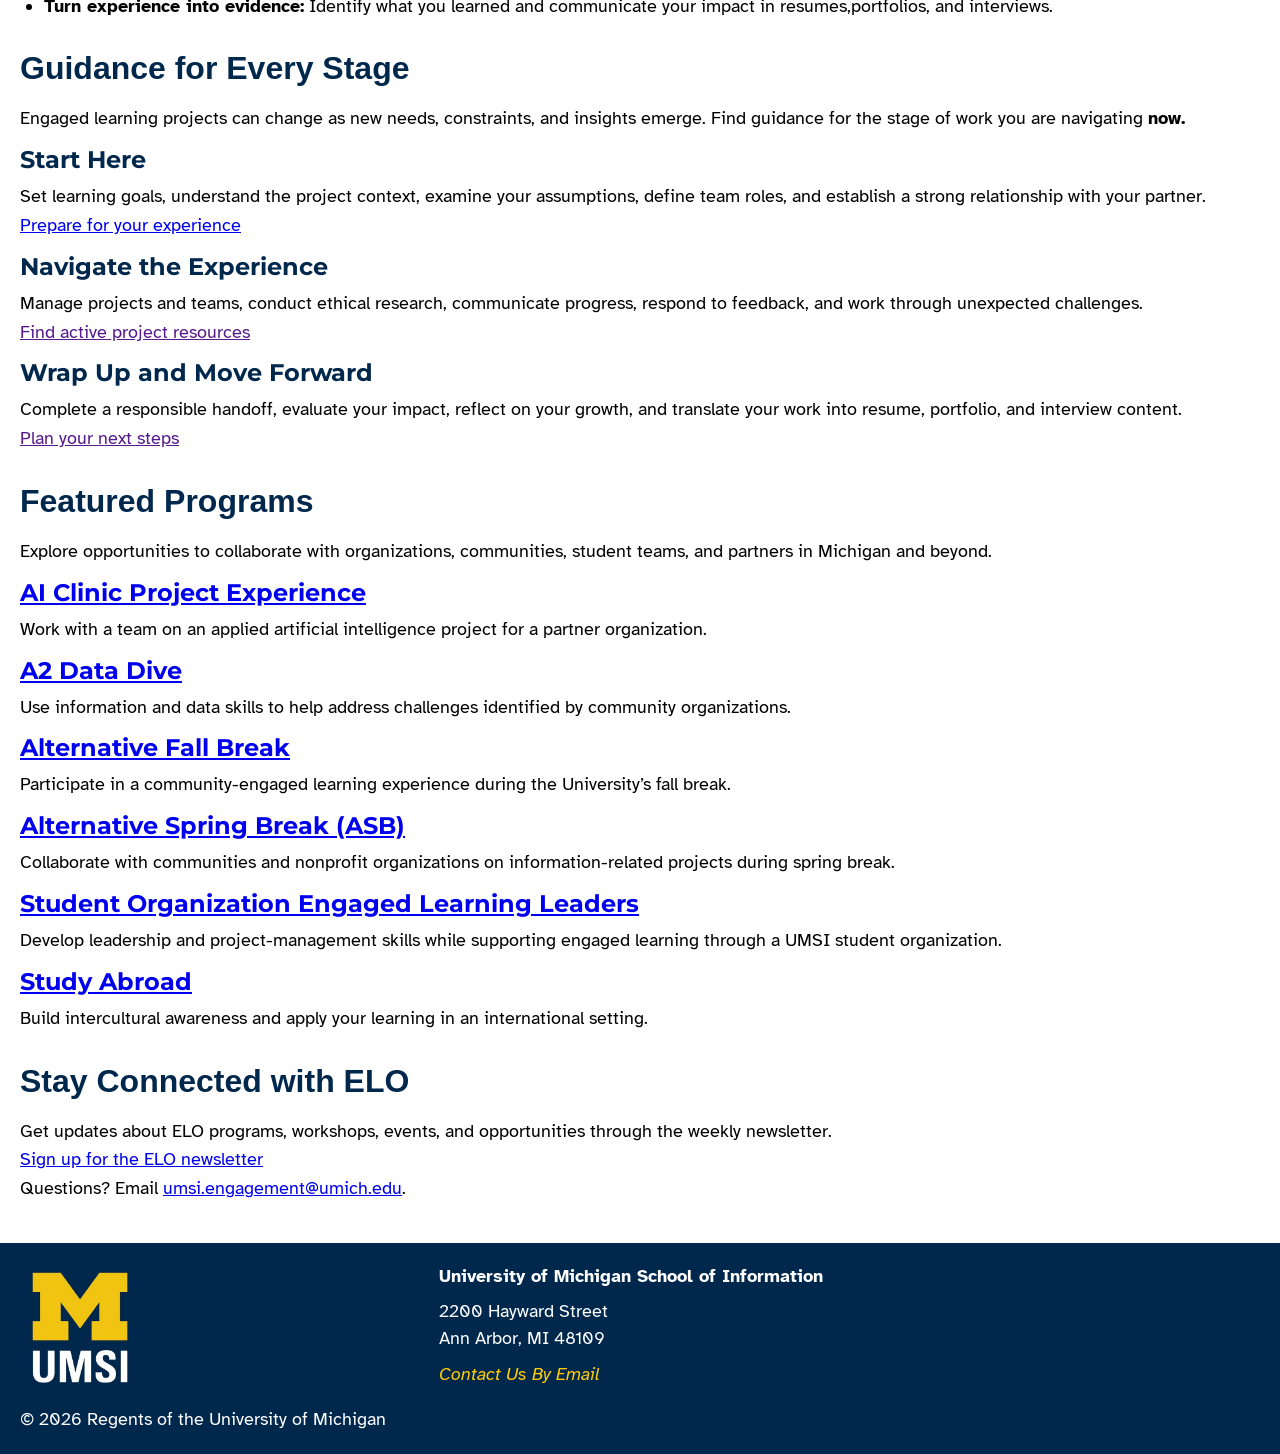
==== commit 41ff8bed: "Add files via upload" ====
--- a/index.html
+++ b/index.html
@@ -3,27 +3,33 @@
 <head>
     <meta charset="UTF-8">
     <meta name="viewport" content="width=device-width, initial-scale=1.0">
+    <link rel="stylesheet" href="css/html5reset.css">
+	  <link rel="stylesheet" href="css/style.css">
     <title>Engaged Learning Resources | UMSI</title>
 
 </head>
 <body>
 
     <header>
-  <a href = "#main">Skip to Main Content</a>
+      <a class="skip" href="#main">Skip to Main Content</a>
         <img src="images/UMSI_signature_vertical_informal_solidblue.jpg" alt="UMSI Logo">
         <nav>
             <ul>
                 <li><a href = "index.html">Home</a></li>
                 <li><a href = "preparation.html">Preparing for Your Experience</a></li>
-                <li><a href = "starting.html">Starcting Your Experience</a></li>
+                <li><a href = "starting.html">Starting Your Experience</a></li>
                 <li><a href = "resources.html">Campus Partner Resources</a></li>
             </ul>
         </nav>
+    </header>
+    <main class="container" id="main">
+
+    <section class="grid--1">
     <h1>Welcome to the UMSI Engaged Learning Office</h1>
+    <p>The UMSI Engaged Learning Office (ELO) facilitates transformational engaged learning experiences for the School of Information and enables innovative, sustainable, and mutually-beneficial information solutions for local and global communities.</p>
+    </section>
 
-    </header>
-    <main id="main">
-    <section>
+    <section class="grid--2">
       <h2>Build Skills. Work with Partners. Have an Impact.</h2>
       <p>
        The UMSI Engaged Learning Office connects students with opportunities to apply classroom knowledge to real challenges. Use this site to prepare for your experience, manage your work, and reflect on what you learned.
@@ -33,21 +39,26 @@
          <!-- Note: this iframe might cause an Axe ARIA error - that's not on you that's on YouTube! -->
     </section>
 
-<section>
+    <section class="grid--3">
+    <h2>About the Engaged Learning Office</h2>
+    <p>The Engaged Learning Office works with partners across industries and sectors, from technology companies to grassroots nonprofits and cultural heritage institutions, to provide project-based opportunities for UMSI students.</p>
+    <p>Its mission is to facilitate transformational engaged learning experiences and enable innovative, sustainable, and mutually beneficial information solutions for local and global communities.</p>
+    </section>
+
+    <section class="grid--4">
     <h2>Why Use This Resource?</h2>
-
-    <p>Real-world projects rarely follow a perfect plan. This site helps you find the right guidance when you need it, so you can spend less time earching for materials and more time learning, collaborating, and moving your project forward.
+    <p>Real-world projects rarely follow a perfect plan. This site helps you find the right guidance when you need it, so you can spend less time searching for materials and more time learning, collaborating, and moving your project forward.
     </p>
         <img src="images/UMSI_CampusFall_UMSIBackpack_02.jpg" alt="A student wears a UMSI backpack in fall on the drag.">
     <ul>
-        <li><strong>Follow a clear process:</strong>Move from preparation and project launch through active work, reflection, and responsible closeout.</li>
+        <li><strong>Follow a clear process:</strong> Move from preparation and project launch through active work, reflection, and responsible closeout.</li>
         <li><strong>Find practical support:</strong> Access relevant templates, checklists, examples, and how-to guidance for common project needs.</li>
         <li><strong>Build professional skills:</strong> Strengthen your communication, teamwork, project management, and ethical decision-making.</li>
         <li><strong>Turn experience into evidence:</strong> Identify what you learned and communicate your impact in resumes,portfolios, and interviews.</li>
     </ul>
-</section>
+    </section>
 
- <section>
+    <section class="grid--5">
     <h2>Guidance for Every Stage</h2>
     <p>Engaged learning projects can change as new needs, constraints, and insights emerge. Find guidance for the stage of work you are navigating <strong>now.</strong></p>
     <article>
@@ -67,9 +78,9 @@
       <p>Complete a responsible handoff, evaluate your impact, reflect on your growth, and translate your work into resume, portfolio, and interview content.</p>
       <a href="">Plan your next steps</a>
     </article>
-  </section>
+    </section>
 
-   <section>
+    <section class="grid--6">
     <h2>Featured Programs</h2>
     <p>Explore opportunities to collaborate with organizations, communities, student teams, and partners in Michigan and beyond.</p>
     <article>
@@ -102,30 +113,40 @@
       <p>Build intercultural awareness and apply your learning in an international setting. </p>
     </article>
    </section>
-  <section>
-    <h2>About the Engaged Learning Office</h2>
-    <p>The Engaged Learning Office works with partners across industries and sectors, from technology companies to grassroots nonprofits and cultural heritage institutions, to provide project-based opportunities for UMSI students.</p>
-    <p>Its mission is to facilitate transformational engaged learning experiences and enable innovative, sustainable, and mutually beneficial information solutions for local and global communities.</p>
-  </section>
-  <aside>
+    <aside class="grid--7">
     <h2>Stay Connected with ELO</h2>
     <p>Get updates about ELO programs, workshops, events, and opportunities through the weekly newsletter.</p>
     <div>
        <a href="https://umsi.info/elo-newsletter"> Sign up for the ELO newsletter</a>
     </div>
-    <p>Questions? Email<a href="mailto:umsi.engagement@umich.edu">umsi.engagement@umich.edu </a>.</p>
-  </aside>
+    <p>Questions? Email <a href="mailto:umsi.engagement@umich.edu">umsi.engagement@umich.edu</a>.</p>
+    </aside>
 
 
         <!-- Content taken & modified from UMGPT with the prompt, "Write me a webpage of intro content to help meet the following requirements - this is for the home page": and then pasted in the client objectives & project requirements"
         UMGPT. (2026). UMGPT ( GPT-5.6 Sol September 7th version) [Large language model]. -->
     </main>
+
     <footer>
-        <p>University of Michigan School of Information | <a href="https://www.si.umich.edu/programs/engaged-learning/about-engaged-learning-office">Engaged Learning Office </a></p>
-      <address>
-        <a href="mailto:umsi.engagement@umich.edu">umsi.engagement@umich.edu</a>
-      </address>
-      <p>&copy; 2026 Regents of the University of Michigan</p>
+    <img
+        src="images/UMSI_signature_vertical_informal_solidblue.jpg"
+        alt="UMSI Logo">
+
+    <div class="footer-info">
+        <p>
+            <strong>University of Michigan School of Information</strong>
+        </p>
+        <p>2200 Hayward Street<br>Ann Arbor, MI 48109</p>
+
+        <address>
+        <a href="mailto:umsi.engagement@umich.edu"> Contact Us By Email</a>
+        </address>
+    </div>
+
+    <p class="copyright">
+        &copy; 2026 Regents of the University of Michigan
+    </p>
     </footer>
+
 </body>
 </html>
--- a/css/style.css
+++ b/css/style.css
@@ -0,0 +1,183 @@
+@import url('https://fonts.googleapis.com/css2?family=Atkinson+Hyperlegible:ital,wght@0,400;0,700;1,400;1,700&display=swap');
+@import url('https://fonts.googleapis.com/css2?family=Montserrat:ital,wght@0,100..900;1,100..900&display=swap');
+
+*:focus {
+    border: 5px solid #FFCB05;
+}
+
+nav a:hover,
+nav a:focus {
+    border: 2px dotted #00274C;
+    background-color: #FFCB05;
+    color: #00274C;
+}
+
+.skip {
+    position: absolute;
+    top: -65px;
+}
+
+.skip:focus {
+    top: 25px;
+    background-color: #FFCB05;
+    color: #00274C;
+}
+
+body {
+    font-family: "Atkinson Hyperlegible", serif;
+    font-size: 18px;
+    line-height: 160%;
+}
+
+header {
+    background-color: #00274C;
+    color: #FFCB05;
+    padding: 10% 10%;
+    text-align: center;
+    border-bottom: 2px solid #2F65A7;
+    margin-bottom: 36px;
+}
+
+header > img {
+    display: block;
+    width: 20%;
+    max-width: 100%;
+    height: auto;
+}
+
+header nav {
+    margin-top: 10%;
+}
+
+header nav ul {
+    display: flex;
+    flex-direction: column;
+    gap: 12px;
+    margin-top: 20px;
+}
+
+header nav a {
+    display: block;
+    padding: 16px;
+    color: #FFCB05;
+    font-weight: 700;
+    font-family: "Monserrat", sans-serif;
+    text-transform: uppercase;
+    text-decoration: none;
+    line-height: 1.5;
+    border: 2px solid #2F65A7;
+    border-radius: 15px;
+}
+
+.container {
+    display: grid;
+    grid-template-columns: repeat(2, minmax(0, 1fr));
+    gap: 12px;
+    padding: 20px;
+}
+
+.grid--1,
+.grid--2,
+.grid--3,
+.grid--4,
+.grid--5,
+.grid--6,
+.grid--7 {
+    grid-column: span 2;
+    margin-bottom: 20px;
+}
+
+h1 {
+    font-family: "Monserrat", sans-serif;
+    font-size: 3rem;
+    padding-bottom: 20px;
+    color: #00274c;
+    line-height: 120%;
+}
+
+h2 {
+    font-family: "Monserrat", sans-serif;
+    font-size: 2rem;
+    padding-bottom: 20px;
+    color: #00274c;
+    line-height: 100%;
+}
+
+h3 {
+    font-family: "Montserrat", sans-serif;
+    font-size: 1.5rem;
+    padding-top: 15px;
+    padding-bottom: 10px;
+    color: #00274c;
+    line-height: 100%;
+}
+.container img {
+    display: block;
+    max-width: 100%;
+    height: auto;
+}
+
+.container iframe {
+    display: block;
+    width: 100%;
+    height: auto;
+    aspect-ratio: 16 / 9;
+}
+
+.container iframe,
+.container img {
+    margin-top: 20px;
+    margin-block: 20px;
+}
+
+main ul,
+main ol {
+    padding-left: 24px;
+}
+
+footer {
+    display: grid;
+    grid-template-columns: repeat(3, minmax(0, 1fr));
+    gap: 16px;
+    padding: 20px;
+    align-items: center;
+    overflow-wrap: anywhere;
+    background-color: #00274C;
+    color: white;
+}
+
+footer > * {
+    min-width: 0;
+}
+
+footer > img {
+    grid-column: 1;
+    display: block;
+    width: 120px;
+    max-width: 100%;
+    height: auto;
+}
+
+.footer-info {
+    grid-column: 2 / -1;
+}
+
+.footer-info p {
+    margin-bottom: 8px;
+    line-height: 1.5;
+}
+
+footer address a {
+    text-decoration: none;
+    color: #FFCB05;
+}
+
+footer address a:hover,
+footer address a:focus {
+    text-decoration: underline;
+    color: white;
+}
+
+footer .copyright {
+    grid-column: 1 / -1;
+}
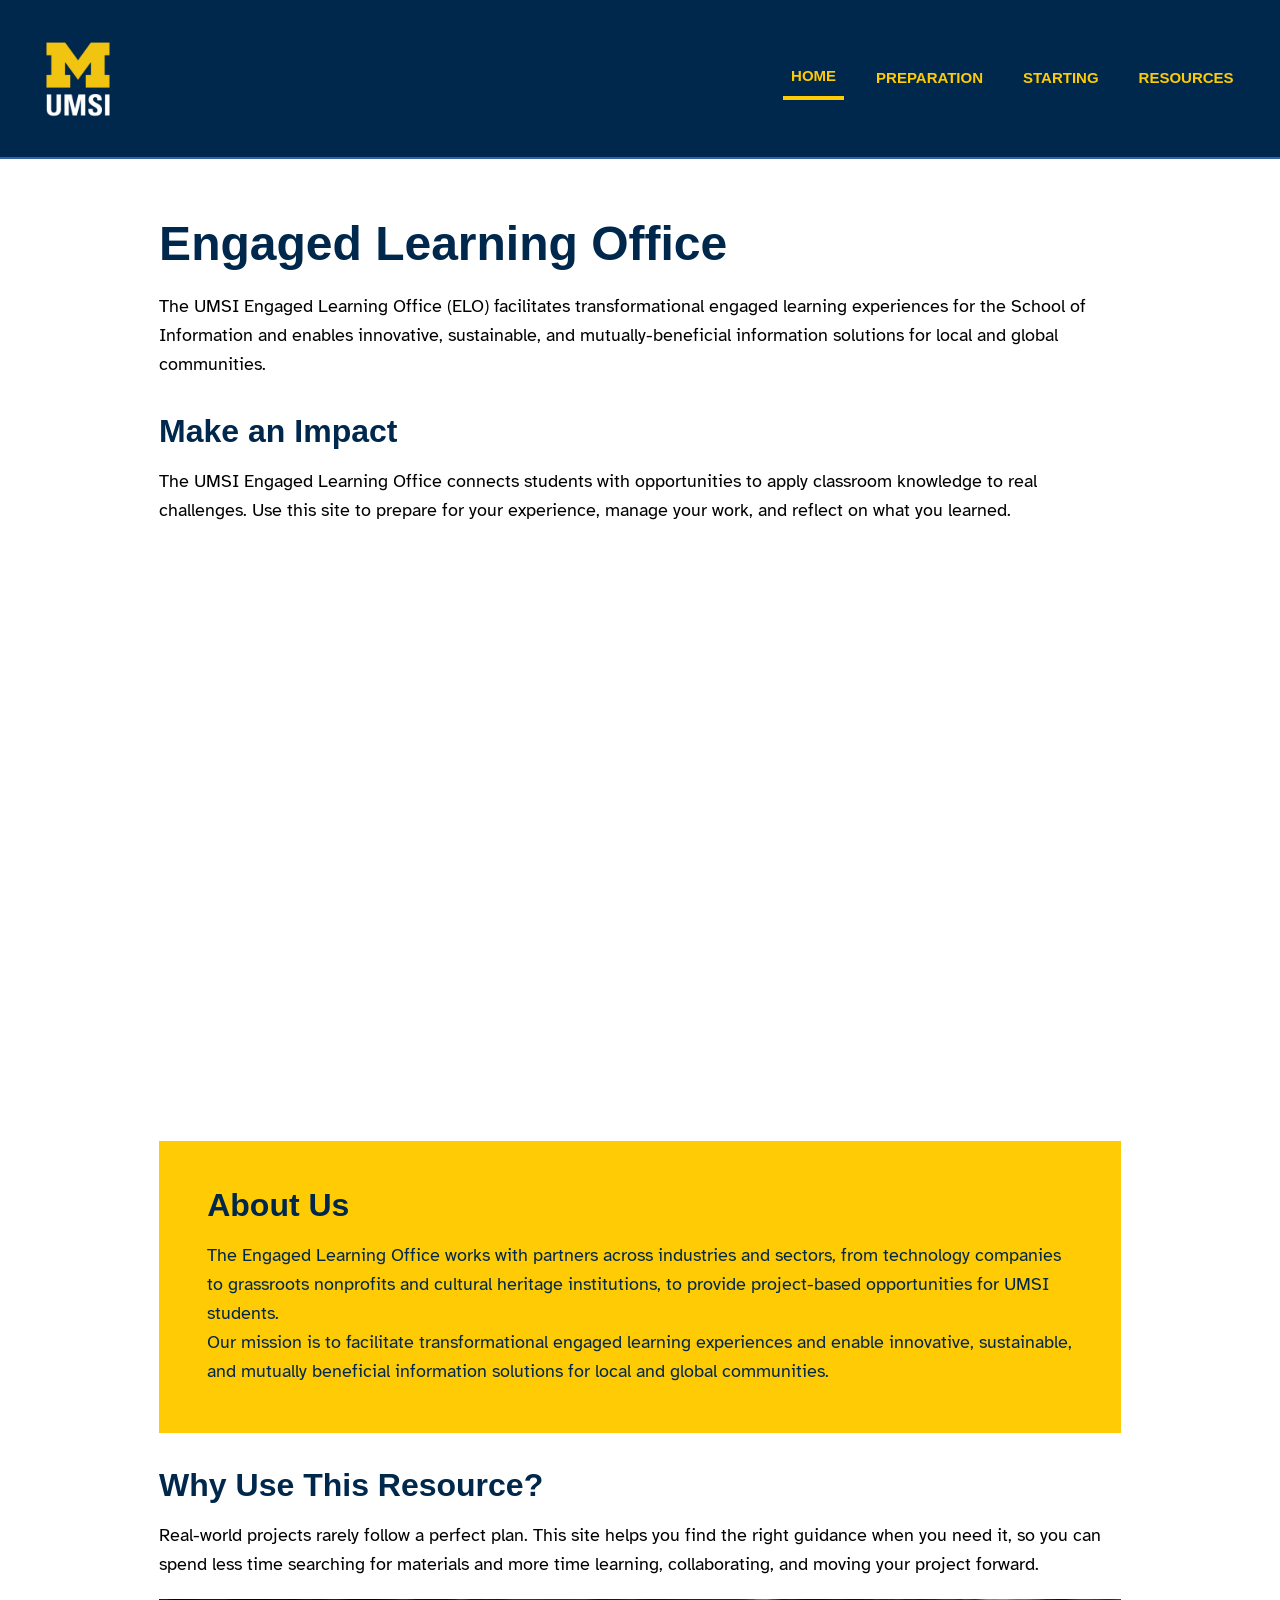
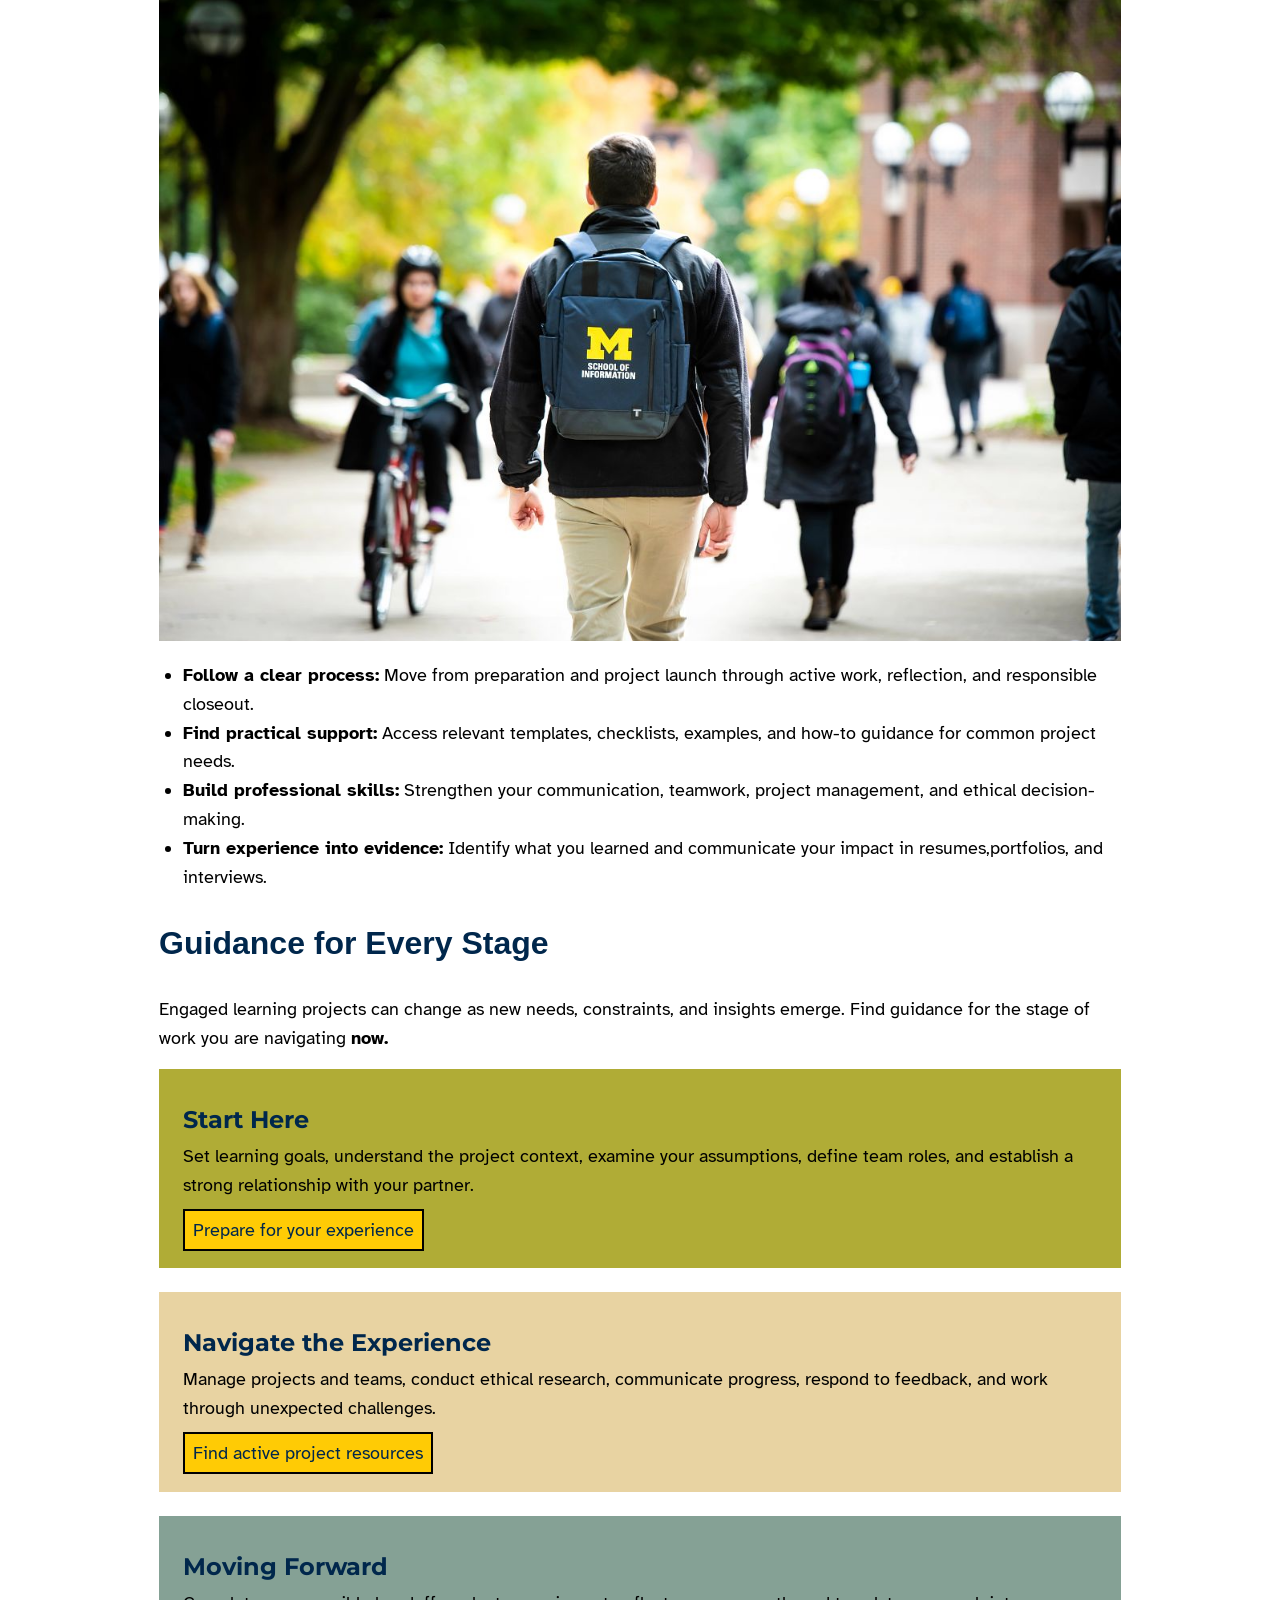
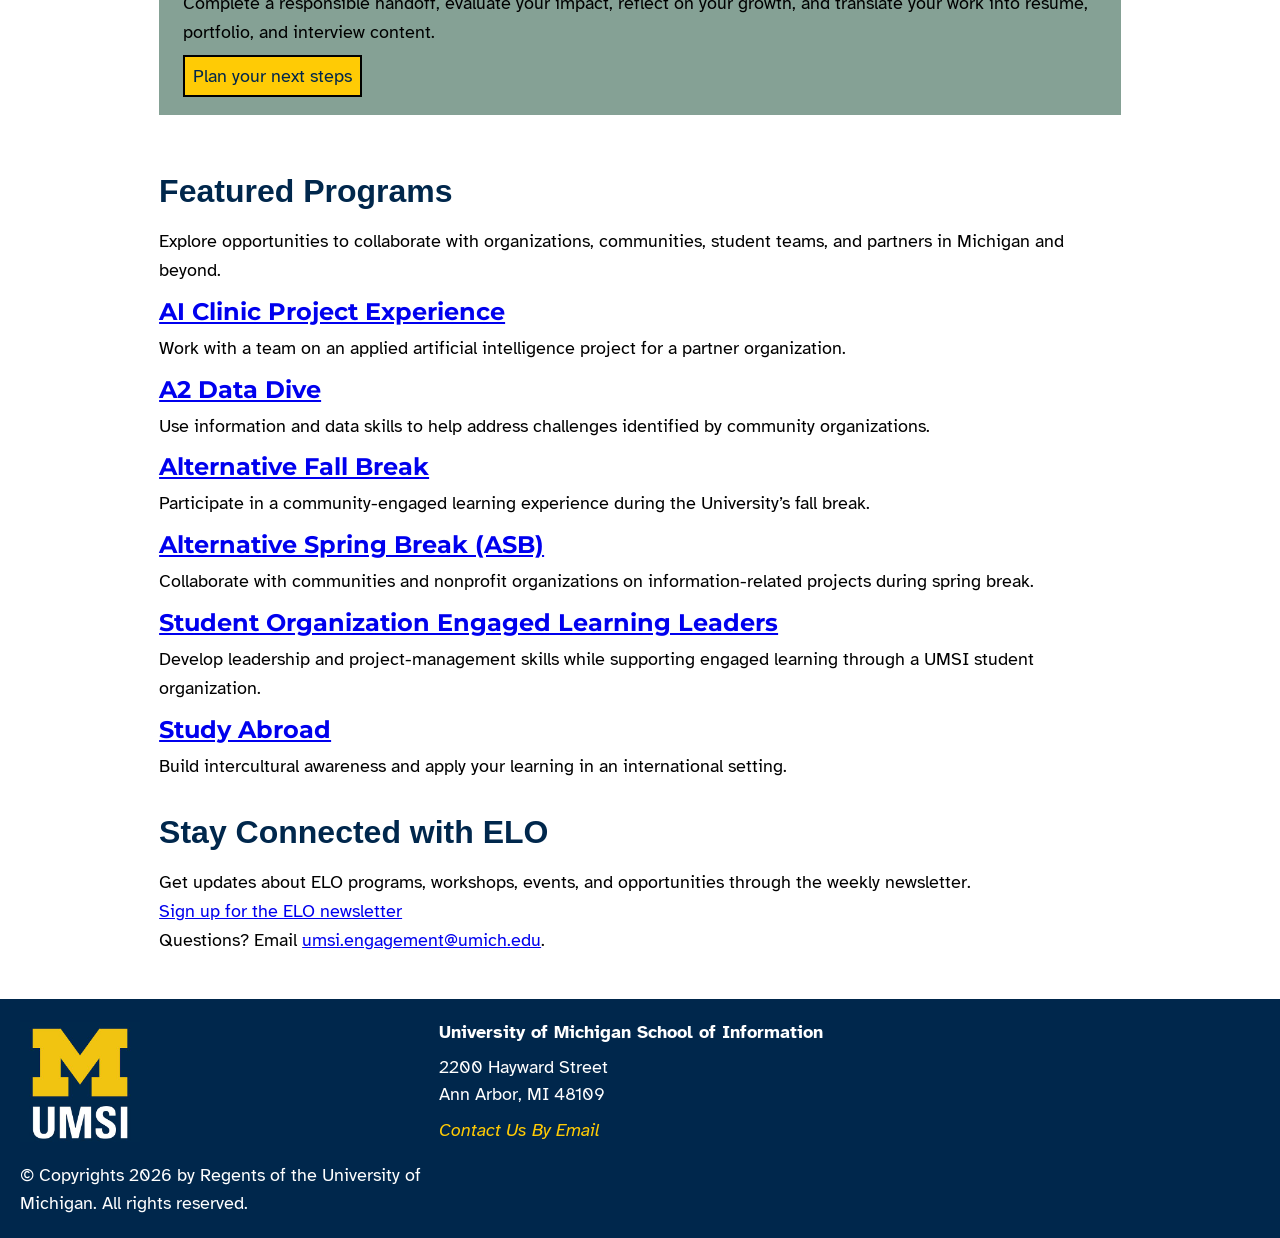
==== commit 8470de0c: "Add files via upload" ====
--- a/index.html
+++ b/index.html
@@ -15,22 +15,22 @@
         <img src="images/UMSI_signature_vertical_informal_solidblue.jpg" alt="UMSI Logo">
         <nav>
             <ul>
-                <li><a href = "index.html">Home</a></li>
-                <li><a href = "preparation.html">Preparing for Your Experience</a></li>
-                <li><a href = "starting.html">Starting Your Experience</a></li>
-                <li><a href = "resources.html">Campus Partner Resources</a></li>
+                <li class="active"><a href = "index.html">Home</a></li>
+                <li><a href = "preparation.html">Preparation</a></li>
+                <li><a href = "starting.html">Starting</a></li>
+                <li><a href = "resources.html">Resources</a></li>
             </ul>
         </nav>
     </header>
     <main class="container" id="main">
 
     <section class="grid--1">
-    <h1>Welcome to the UMSI Engaged Learning Office</h1>
+    <h1>Engaged Learning Office</h1>
     <p>The UMSI Engaged Learning Office (ELO) facilitates transformational engaged learning experiences for the School of Information and enables innovative, sustainable, and mutually-beneficial information solutions for local and global communities.</p>
     </section>
 
     <section class="grid--2">
-      <h2>Build Skills. Work with Partners. Have an Impact.</h2>
+      <h2>Make an Impact</h2>
       <p>
        The UMSI Engaged Learning Office connects students with opportunities to apply classroom knowledge to real challenges. Use this site to prepare for your experience, manage your work, and reflect on what you learned.
       </p>
@@ -40,9 +40,9 @@
     </section>
 
     <section class="grid--3">
-    <h2>About the Engaged Learning Office</h2>
+    <h2>About Us</h2>
     <p>The Engaged Learning Office works with partners across industries and sectors, from technology companies to grassroots nonprofits and cultural heritage institutions, to provide project-based opportunities for UMSI students.</p>
-    <p>Its mission is to facilitate transformational engaged learning experiences and enable innovative, sustainable, and mutually beneficial information solutions for local and global communities.</p>
+    <p>Our mission is to facilitate transformational engaged learning experiences and enable innovative, sustainable, and mutually beneficial information solutions for local and global communities.</p>
     </section>
 
     <section class="grid--4">
@@ -74,7 +74,7 @@
     </article>
 
     <article>
-      <h3>Wrap Up and Move Forward</h3>
+      <h3>Moving Forward</h3>
       <p>Complete a responsible handoff, evaluate your impact, reflect on your growth, and translate your work into resume, portfolio, and interview content.</p>
       <a href="">Plan your next steps</a>
     </article>
@@ -142,10 +142,10 @@
         <a href="mailto:umsi.engagement@umich.edu"> Contact Us By Email</a>
         </address>
     </div>
-
-    <p class="copyright">
-        &copy; 2026 Regents of the University of Michigan
-    </p>
+    <p>© Copyrights <span id="year"></span> by Regents of the University of Michigan. All rights reserved.</p>
+    <script>
+        document.getElementById("year").innerHTML = new Date().getFullYear();
+    </script>
     </footer>
 
 </body>
--- a/css/style.css
+++ b/css/style.css
@@ -15,12 +15,12 @@
 .skip {
     position: absolute;
     top: -65px;
+    background-color: #FFCB05;
+    color: #00274C;
 }
 
 .skip:focus {
     top: 25px;
-    background-color: #FFCB05;
-    color: #00274C;
 }
 
 body {
@@ -71,7 +71,7 @@
 
 .container {
     display: grid;
-    grid-template-columns: repeat(2, minmax(0, 1fr));
+    grid-template-columns: 1fr 1fr;
     gap: 12px;
     padding: 20px;
 }
@@ -180,4 +180,129 @@
 
 footer .copyright {
     grid-column: 1 / -1;
+}
+
+.pageNotFound-1,
+.pageNotFound-2 {
+    grid-column: 2 / 9;
+    margin-bottom: 20px;
+}
+
+@media screen and (min-width: 800px) {
+    header {
+        display: flex;
+        justify-content: space-between;
+        gap: 24px;
+        align-items: center;
+        padding: 3%;
+    }
+
+    header img {
+        width: 80px;
+        height: fit-content;
+    }
+
+    header nav {
+        margin: 0;
+    }
+
+    header nav ul {
+        display: flex;
+        flex-direction: row;
+        gap: 24px;
+        align-items: center;
+        margin: 0;
+    }
+
+    header nav a {
+        padding: 8px;
+        border: none;
+        border-radius: 0;
+        text-transform: uppercase;
+        font-size: smaller;
+        font-weight: 600;
+    }
+
+    nav a:hover,
+    nav a:focus {
+        background-color: #00274C;
+        border-bottom: 4px solid #FFCB05;
+        color: #FFCB05;
+        /* ask jess about how to keep visual indicator (bottom border) when on current page */
+    }
+
+    .active {
+        border-bottom: 4px solid #FFCB05;
+    }
+
+    .container {
+        display: grid;
+        grid-template-columns: repeat(9, 1fr);
+        gap: 12px;
+        padding: 20px;
+    }
+
+    .grid--1,
+    .grid--2,
+    .grid--3,
+    .grid--4,
+    .grid--5,
+    .grid--6,
+    .grid--7 {
+        grid-column: 2 / 9;
+        margin-bottom: 24px;
+    }
+
+    .grid--3 {
+        background-color: #FFCB05;
+        color: #00274C;
+        padding: 5%;
+    }
+
+    .grid--5 {
+        display: grid;
+        grid-template-columns: repeat(2, 1fr);
+    }
+
+    .grid--5 h2,
+    .grid--5 p {
+        grid-column: 1 / 3;
+        margin-bottom: 16px;
+    }
+
+    .grid--5 article:nth-of-type(1) {
+        grid-column: 1 / 3;
+        background-color: #b0ac36;
+        padding: 24px;
+        margin-bottom: 24px;
+    }
+
+    .grid--5 article:nth-of-type(2) {
+        grid-column: 1 / 3;
+        background-color: #e8d3a2;
+        padding: 24px;
+        margin-bottom: 24px;
+    }
+
+    .grid--5 article:nth-of-type(3) {
+        grid-column: 1 / 3;
+        background-color: #85a195;
+        padding: 24px;
+        margin-bottom: 24px;
+    }
+
+    .grid--5 a {
+        border: 2px solid black;
+        padding: 8px;
+        background-color: #FFCB05;
+        color: #00274C;
+        text-decoration: none;
+    }
+
+    .grid--5 a:hover,
+    .grid--5 a:focus {
+        text-decoration: underline;
+        background-color: #00274C;
+        color: #FFCB05;
+}
 }
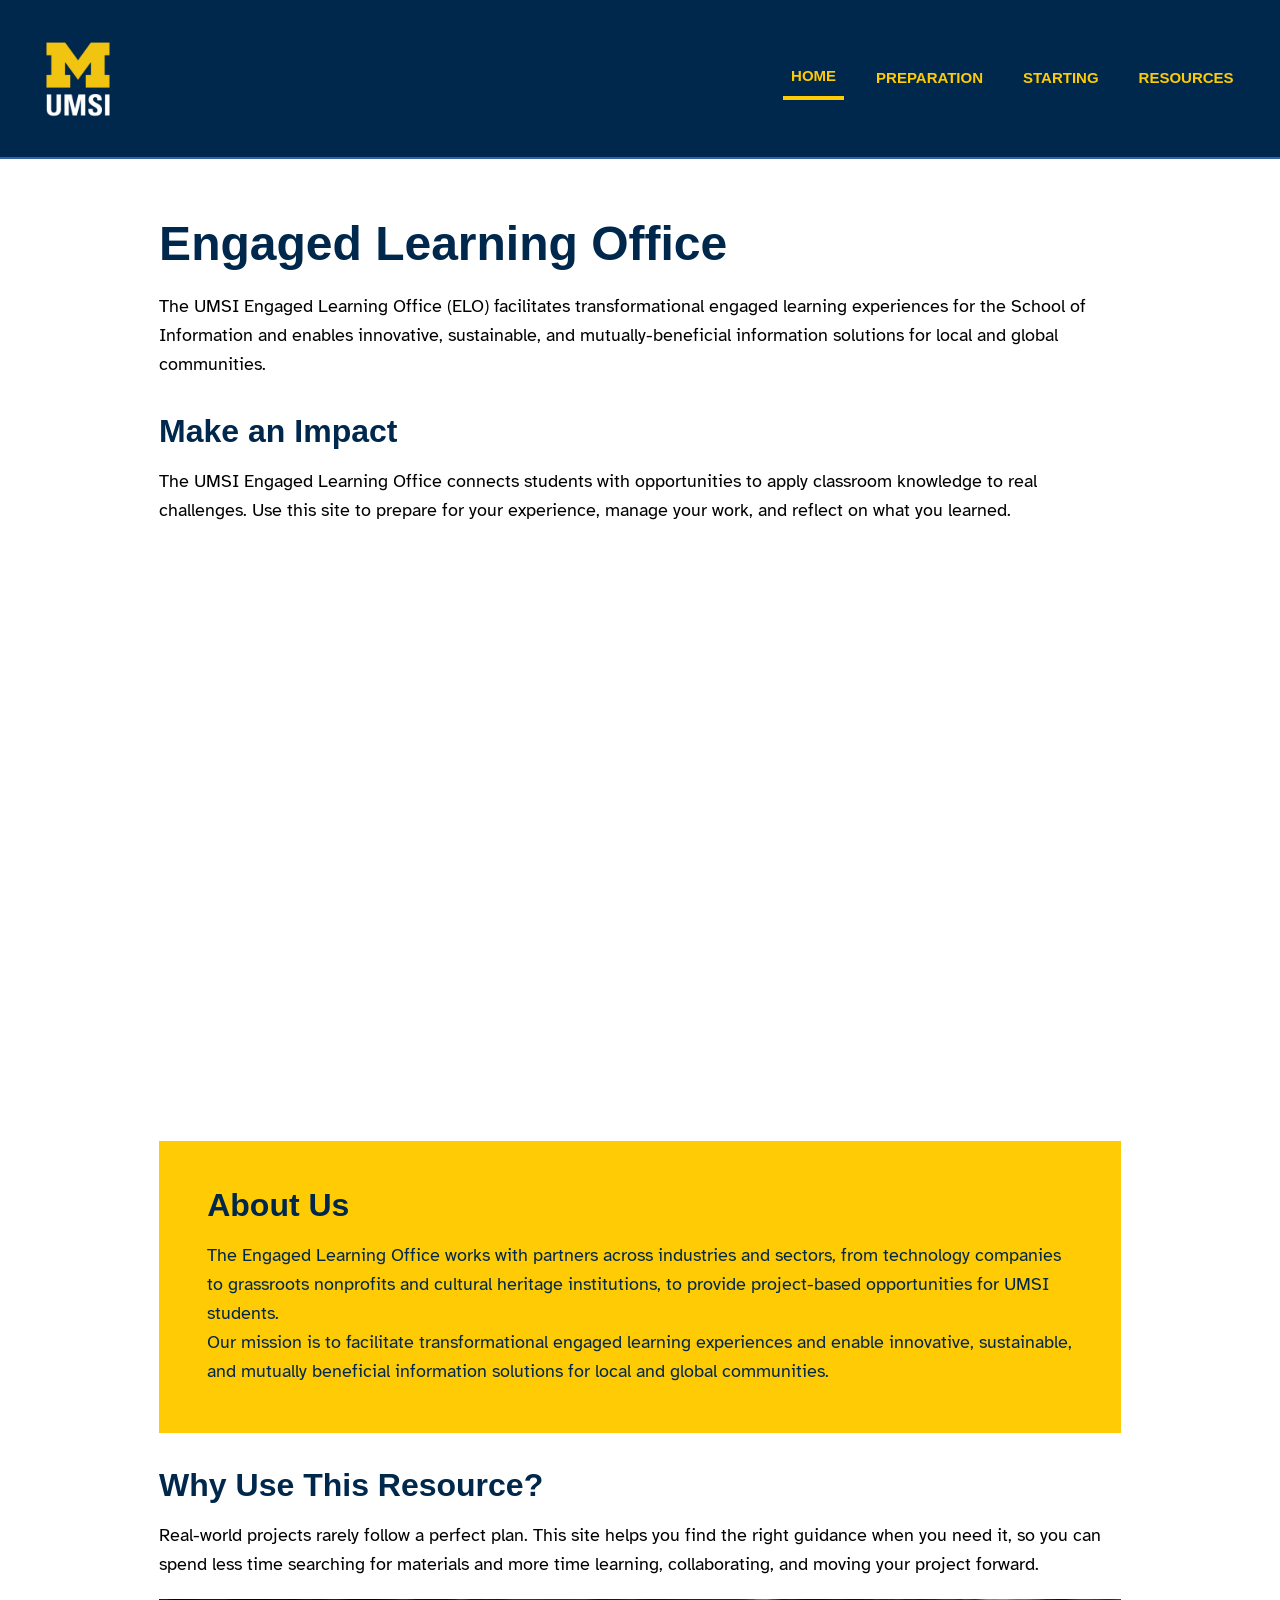
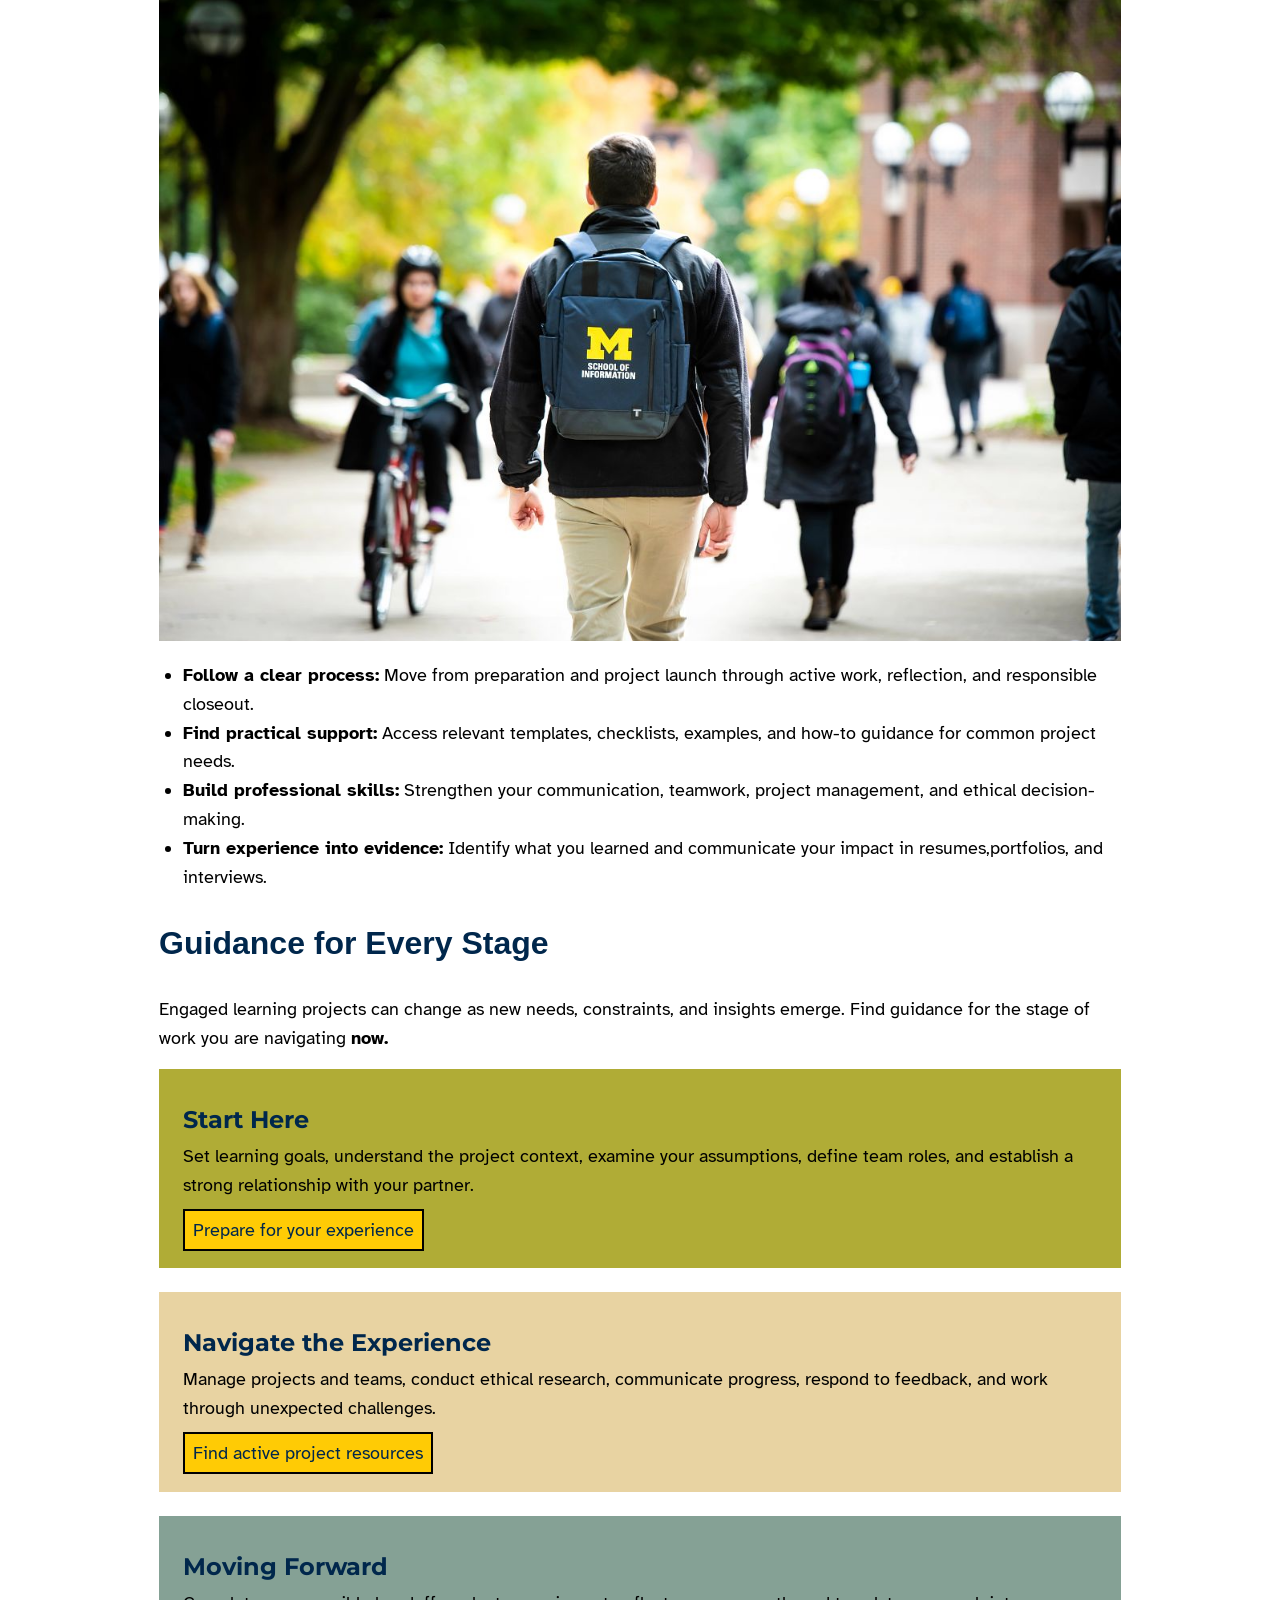
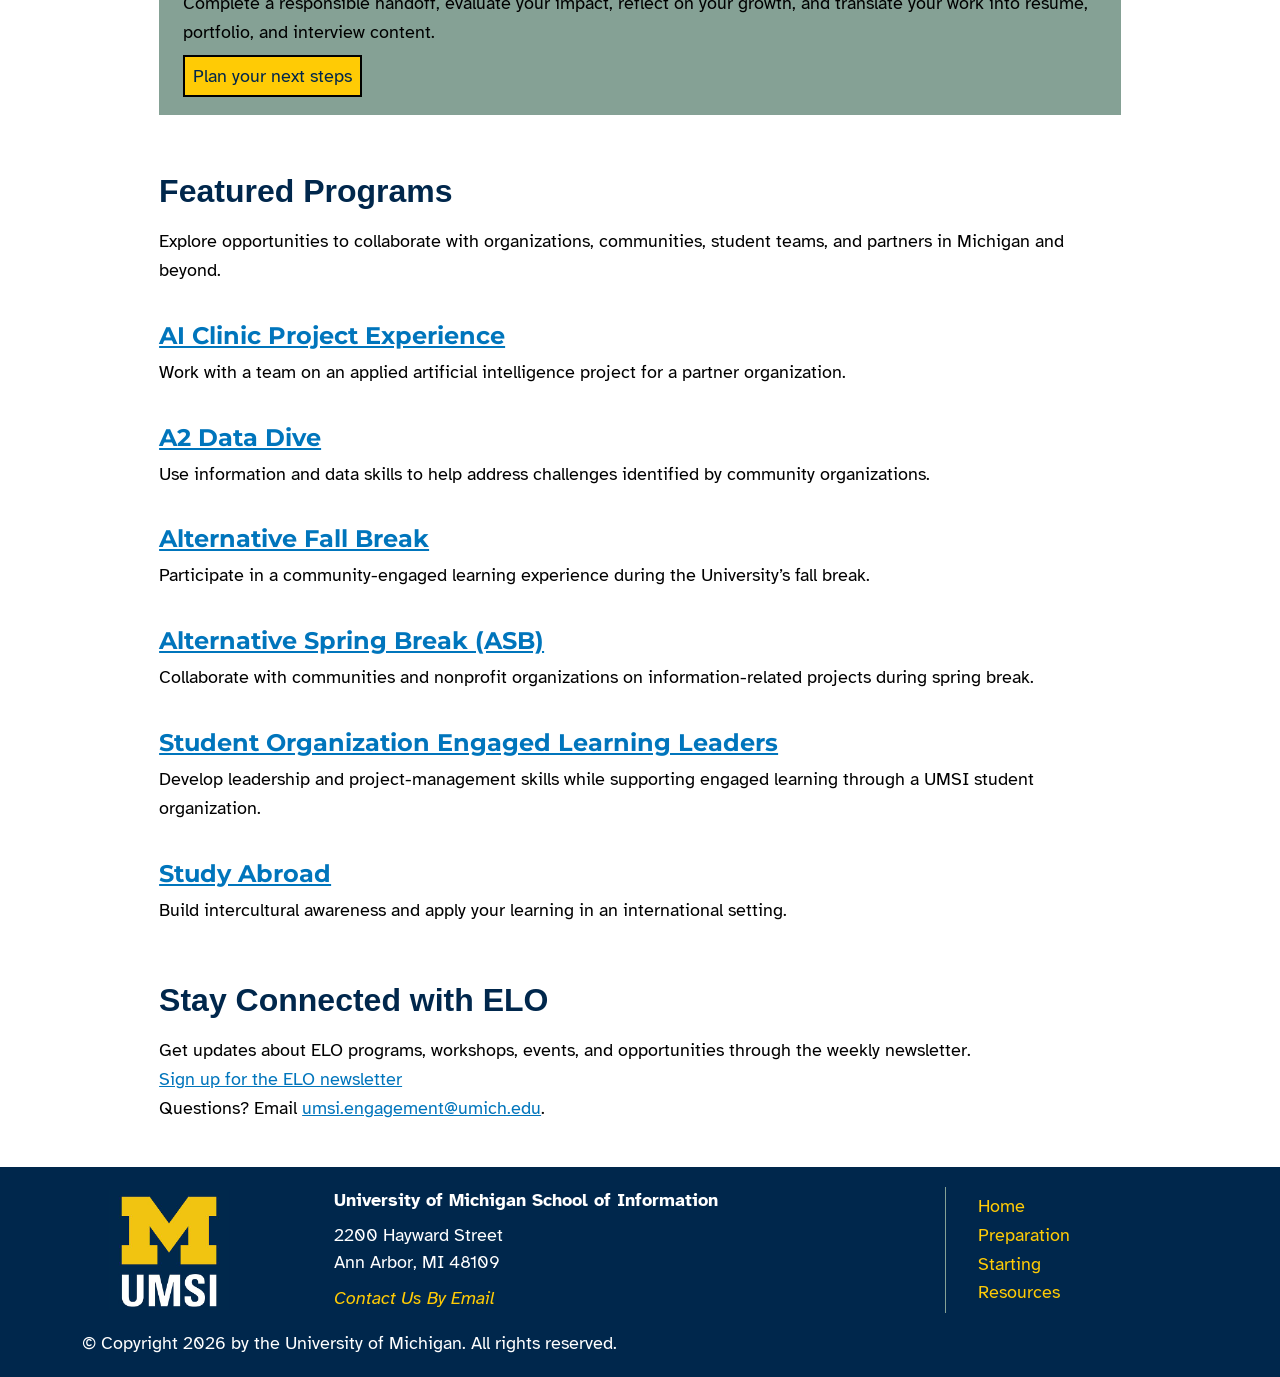
==== commit 4d952c6b: "Add files via upload" ====
--- a/index.html
+++ b/index.html
@@ -142,7 +142,13 @@
         <a href="mailto:umsi.engagement@umich.edu"> Contact Us By Email</a>
         </address>
     </div>
-    <p>© Copyrights <span id="year"></span> by Regents of the University of Michigan. All rights reserved.</p>
+    <div class="footer-nav">
+        <a href="index.html">Home</a><br>
+        <a href="preparation.html">Preparation</a><br>
+        <a href="starting.html">Starting</a><br>
+        <a href="resources.html">Resources</a><br>
+    </div>
+    <p class="copyright">© Copyright <span id="year"></span> by the University of Michigan. All rights reserved.</p>
     <script>
         document.getElementById("year").innerHTML = new Date().getFullYear();
     </script>
--- a/css/style.css
+++ b/css/style.css
@@ -242,6 +242,10 @@
         padding: 20px;
     }
 
+    body a {
+        color: #0075bc;
+    }
+
     .grid--1,
     .grid--2,
     .grid--3,
@@ -304,5 +308,90 @@
         text-decoration: underline;
         background-color: #00274C;
         color: #FFCB05;
-}
+    }
+
+    .grid--6 article {
+        margin-top: 24px;
+        margin-bottom: 24px;
+    }
+
+    .prep--1,
+    .prep--2,
+    .prep--3,
+    .prep--4,
+    .prep--5,
+    .prep--6,
+    .prep--7 {
+        grid-column: 2 / 9;
+        margin-bottom: 24px;
+    }
+
+    .prep--5 {
+        background-color: #FFCB05;
+        color: #00274C;
+        padding: 5%;
+    }
+
+    footer {
+        display: grid;
+        grid-template-columns: repeat(4, 1fr);
+        gap: 16px;
+        padding: 20px;
+        align-items: center;
+        overflow-wrap: anywhere;
+        background-color: #00274C;
+        color: white;
+    }
+
+    footer > img {
+        grid-column: 1;
+        display: block;
+        width: 120px;
+        max-width: 100%;
+        height: auto;
+        justify-self: center;
+    }
+
+    .footer-info {
+        grid-column: 2 / 4;
+        border-right: 1px solid #85a195;
+    }
+
+    .footer-info p {
+        margin-bottom: 8px;
+        line-height: 1.5;
+    }
+
+    footer address a {
+        text-decoration: none;
+        color: #FFCB05;
+    }
+
+    footer address a:hover,
+    footer address a:focus {
+        text-decoration: underline;
+        color: white;
+    }
+
+    .footer-nav {
+        grid-column: 4 / -1;
+        padding-left: 16px;
+    }
+
+    .footer-nav a {
+        text-decoration: none;
+        color: #FFCB05;
+        padding-bottom: 24px;
+    }
+
+    .footer-nav a:hover,
+    .footer-nav a:focus {
+        text-decoration: underline;
+        color: white;
+    }
+
+    footer .copyright {
+        grid-column: 1 / 5;
+        padding-left: 5%;
+    }
 }
